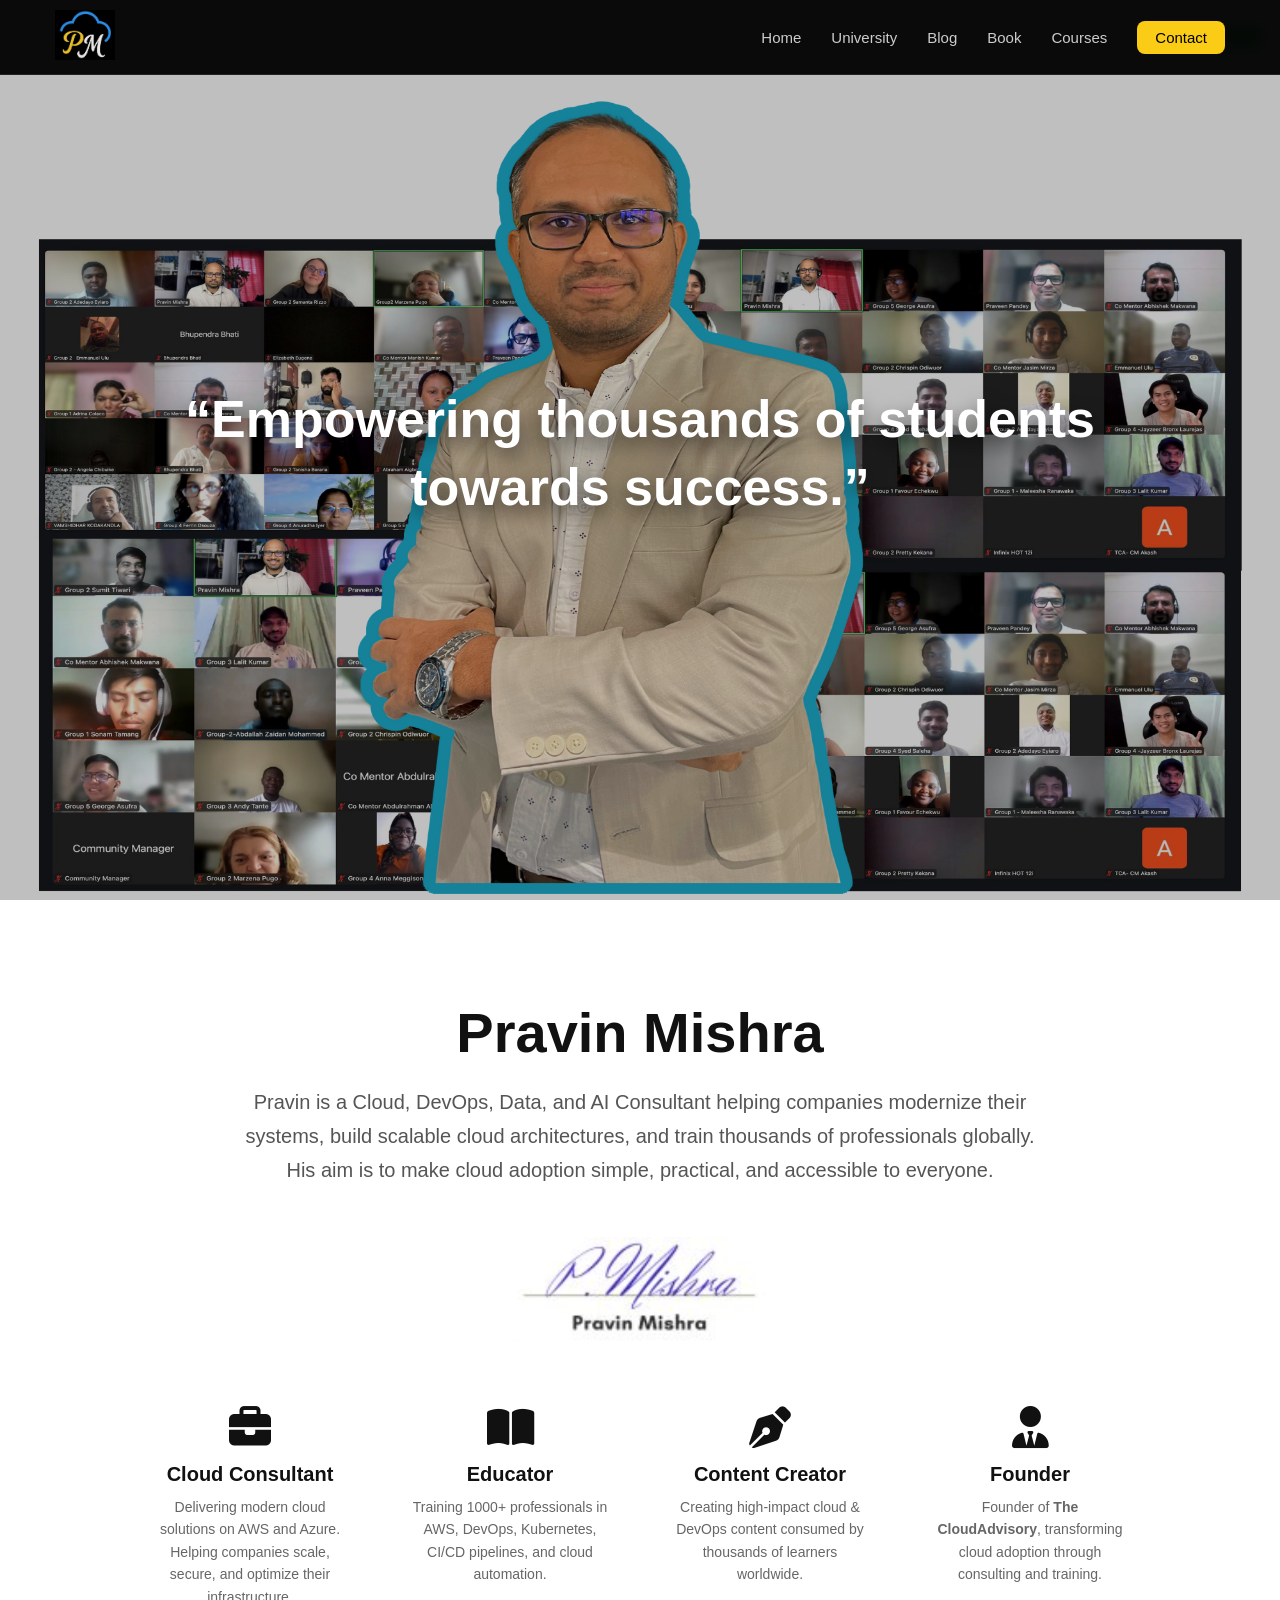
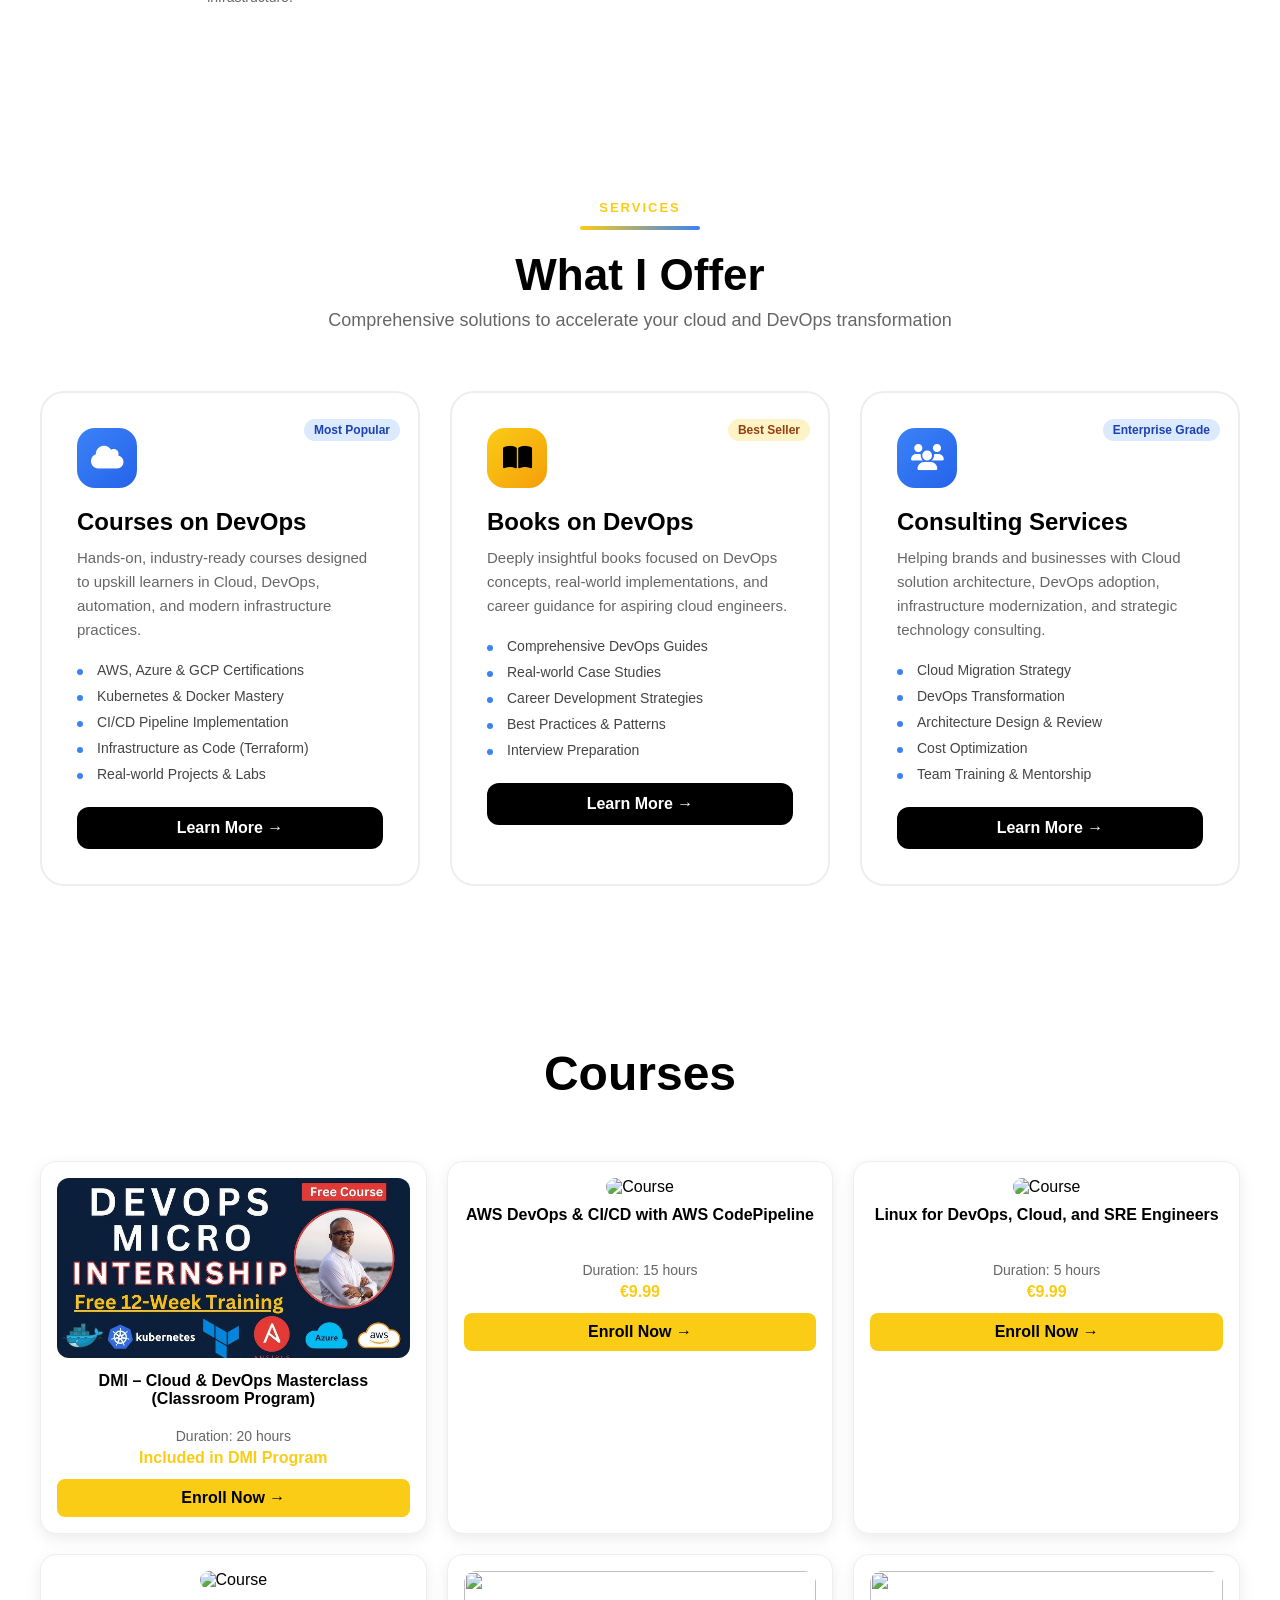
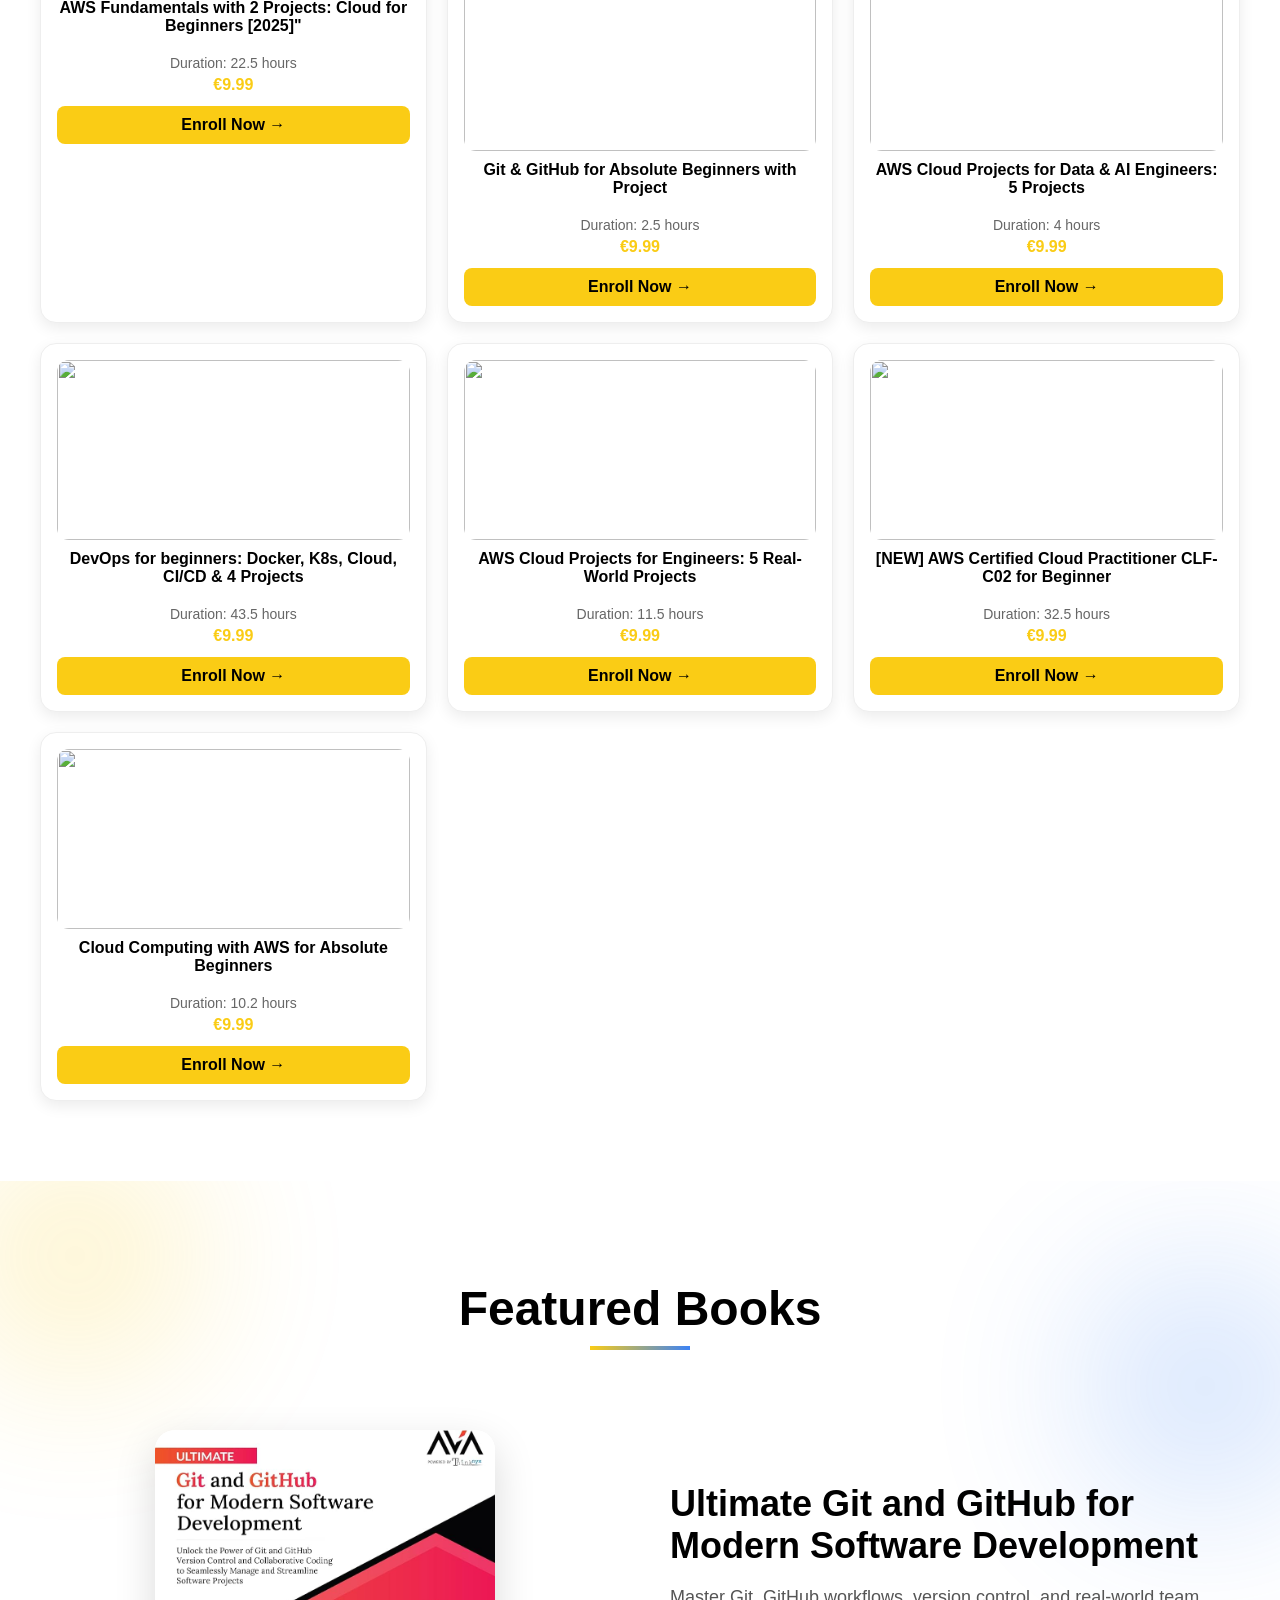
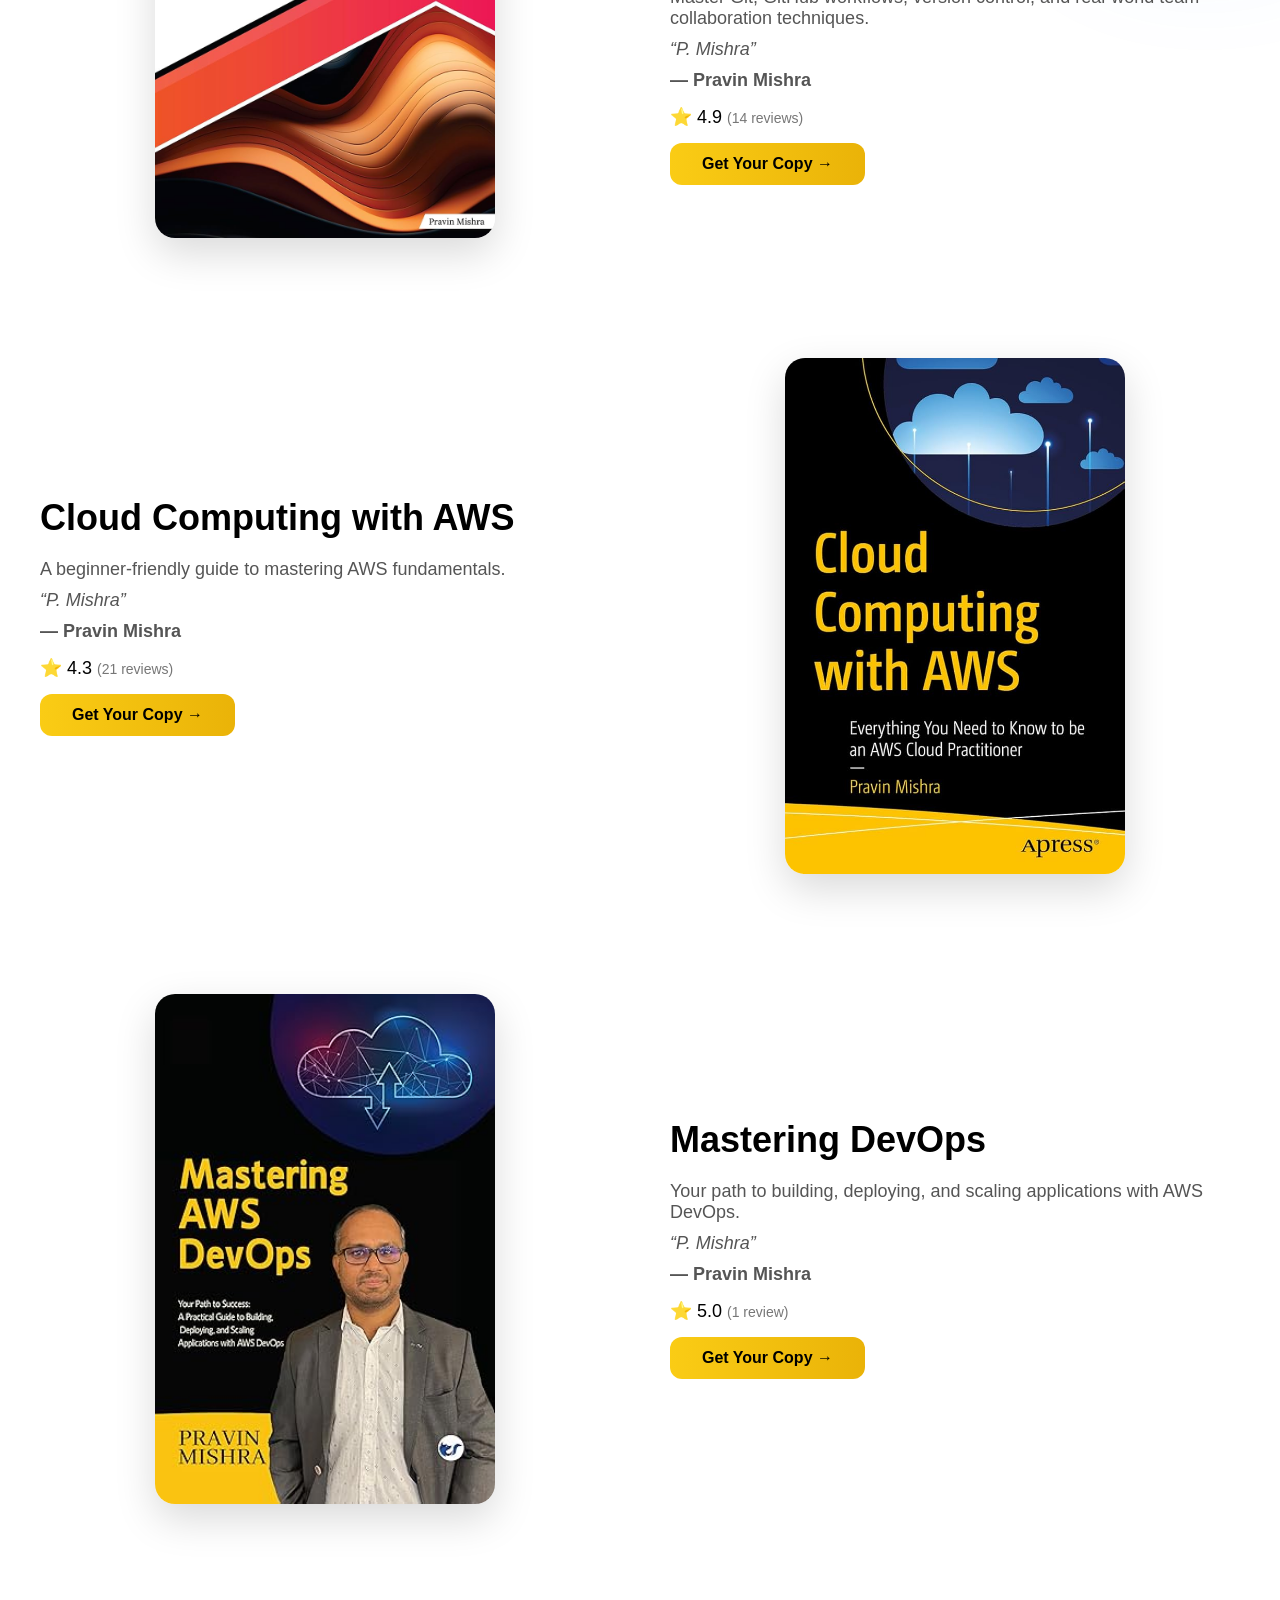
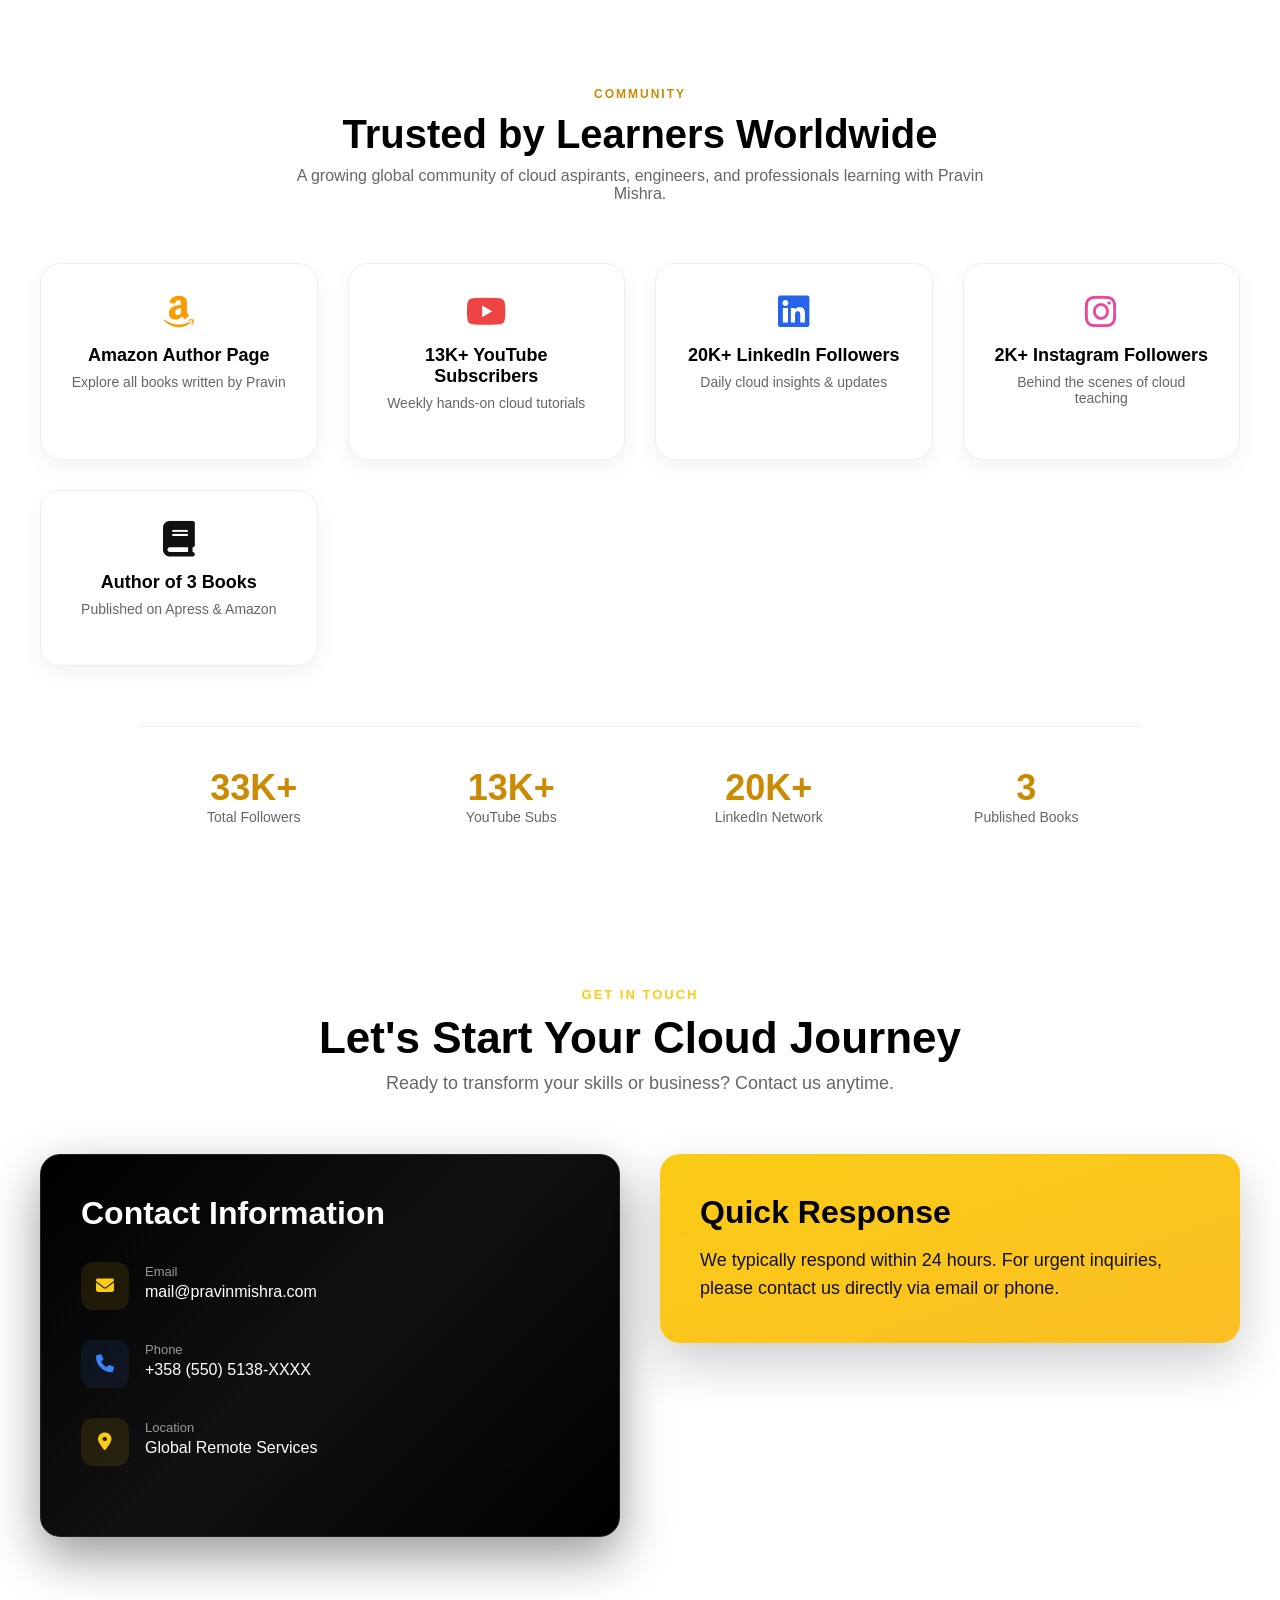
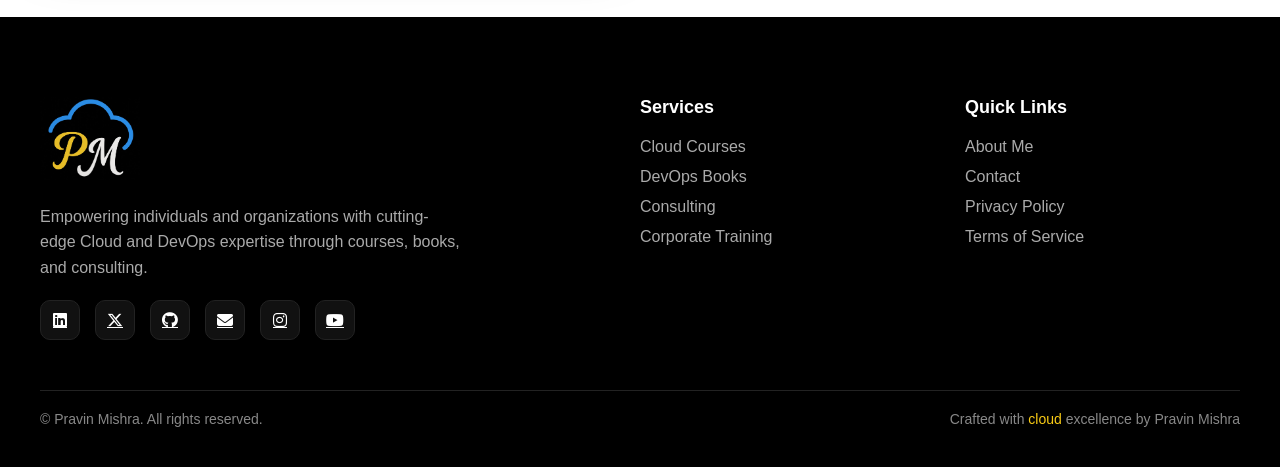
==== week-04-sdlc/index.html @ a9200d6f "added pem file in gitignore and the changes fro week 2" ====
<!DOCTYPE html>
<html lang="en">

<head>
  <meta charset="UTF-8" />
  <link rel="icon" type="image/png" href="images/logo.png">
  <meta name="viewport" content="width=device-width, initial-scale=1.0" />
  <title>Pravin Mishra</title>
  <link rel="stylesheet" href="style.css">
  <link href="https://cdnjs.cloudflare.com/ajax/libs/font-awesome/6.5.0/css/all.min.css" rel="stylesheet">
</head>

<body>

  <!-- NAVBAR -->
  <nav class="navbar">
    <div class="nav-container">

      <!-- Logo -->
      <div class="nav-logo" onclick="goToSection('home')">
        <img src="images/logo.png" alt="Logo" />
      </div>



      <!-- Desktop Menu -->
      <div class="nav-links">
        <a href="#home">Home</a>

        <a href="https://university.pravinmishra.in/learn" target="_blank">University</a>

        <a href="https://blog.pravinmishra.com/" target="_blank">Blog</a>

        <a href="#book">Book</a>

        <a href="#courses">Courses</a>

        <a href="#contact" class="contact-btn">Contact</a>
      </div>


      <div class="hamburger" onclick="toggleMenu()">
        ☰
      </div>

    </div>
    <div id="mobileMenu" class="mobile-menu">
      <button onclick="goToSection('home')">Home</button>
      <a href="https://university.pravinmishra.in/learn" target="_blank">University</a>
      <a href="https://blog.pravinmishra.com/" target="_blank">Blog</a>
      <button onclick="goToSection('book')">Book</button>
      <button onclick="goToSection('courses')">Courses</button>
      <button class="mobile-contact" onclick="goToSection('contact')">Contact</button>
    </div>
  </nav>

  <section id="home" class="hero">

    <img src="images/image.png" alt="Hero Banner" class="hero-bg" loading="lazy">

    <div class="hero-overlay"></div>
    <div class="hero-content">
      <h1>
        “Empowering thousands of students<br>
        towards success.”
      </h1>
    </div>

  </section>
  <section id="about" class="about-section">
    <div class="about-container">


      <h1 class="about-title">Pravin Mishra</h1>

      <p class="about-subtitle">
        Pravin is a Cloud, DevOps, Data, and AI Consultant helping companies modernize
        their systems, build scalable cloud architectures, and train thousands of
        professionals globally. His aim is to make cloud adoption simple, practical,
        and accessible to everyone.
      </p>
      <div class="about-signature">
        <img src="images/signature.png" alt="signature" />
      </div>

      <div class="about-grid">

        <div class="about-card">
          <i class="fa-solid fa-briefcase"></i>
          <h3>Cloud Consultant</h3>
          <p>
            Delivering modern cloud solutions on AWS and Azure. Helping companies scale,
            secure, and optimize their infrastructure.
          </p>
        </div>

        <div class="about-card">
          <i class="fa-solid fa-book-open"></i>
          <h3>Educator</h3>
          <p>
            Training 1000+ professionals in AWS, DevOps, Kubernetes, CI/CD pipelines, and cloud automation.
          </p>
        </div>

        <div class="about-card">
          <i class="fa-solid fa-pen-nib"></i>
          <h3>Content Creator</h3>
          <p>
            Creating high-impact cloud & DevOps content consumed by thousands of learners worldwide.
          </p>
        </div>

        <div class="about-card">
          <i class="fas fa-user-tie"></i>
          <h3>Founder</h3>
          <p>
            Founder of <strong>The CloudAdvisory</strong>, transforming cloud adoption through consulting and training.
          </p>
        </div>

      </div>
    </div>
  </section>

  <!-- SERVICES -->
  <section id="services" class="services-section">

    <div class="services-container">

      <!-- Header -->
      <div class="services-header">
        <span class="services-tag">Services</span>
        <div class="services-line"></div>
        <h2>What I Offer</h2>
        <p>
          Comprehensive solutions to accelerate your cloud and DevOps transformation
        </p>
      </div>

      <!-- Cards -->
      <div class="services-grid">

        <!-- Card 1 -->
        <div class="service-card">
          <span class="badge blue">Most Popular</span>

          <div class="icon blue">
            <i class="fa-solid fa-cloud"></i>
          </div>

          <h3>Courses on DevOps</h3>
          <p>
            Hands-on, industry-ready courses designed to upskill learners in Cloud,
            DevOps, automation, and modern infrastructure practices.
          </p>

          <ul>
            <li>AWS, Azure & GCP Certifications</li>
            <li>Kubernetes & Docker Mastery</li>
            <li>CI/CD Pipeline Implementation</li>
            <li>Infrastructure as Code (Terraform)</li>
            <li>Real-world Projects & Labs</li>
          </ul>

          <a href="#courses" class="service-btn">
            Learn More →
          </a>
        </div>

        <!-- Card 2 -->
        <div class="service-card">
          <span class="badge yellow">Best Seller</span>

          <div class="icon yellow">
            <i class="fa-solid fa-book-open"></i>
          </div>

          <h3>Books on DevOps</h3>
          <p>
            Deeply insightful books focused on DevOps concepts, real-world implementations,
            and career guidance for aspiring cloud engineers.
          </p>

          <ul>
            <li>Comprehensive DevOps Guides</li>
            <li>Real-world Case Studies</li>
            <li>Career Development Strategies</li>
            <li>Best Practices & Patterns</li>
            <li>Interview Preparation</li>
          </ul>

          <a href="#book" class="service-btn">
            Learn More →
          </a>
        </div>

        <!-- Card 3 -->
        <div class="service-card">
          <span class="badge blue">Enterprise Grade</span>

          <div class="icon blue">
            <i class="fa-solid fa-users"></i>
          </div>

          <h3>Consulting Services</h3>
          <p>
            Helping brands and businesses with Cloud solution architecture,
            DevOps adoption, infrastructure modernization, and strategic technology consulting.
          </p>

          <ul>
            <li>Cloud Migration Strategy</li>
            <li>DevOps Transformation</li>
            <li>Architecture Design & Review</li>
            <li>Cost Optimization</li>
            <li>Team Training & Mentorship</li>
          </ul>

          <a href="#contact" class="service-btn">
            Learn More →
          </a>
        </div>

      </div>
    </div>
  </section>


  <!-- COURSES -->
  <section id="courses">
    <h2 class="courses-title">Courses</h2>

    <div class="courses-grid">

      <!-- Course Card -->
      <div class="course-card">
        <img src="images/dmi-course.jpg" alt="Course" />
        <h3>DMI – Cloud & DevOps Masterclass (Classroom Program)</h3>
        <p class="duration">Duration: 20 hours</p>
        <p class="price">Included in DMI Program</p>
        <span class="badge live">Live</span>
        <a href="https://www.youtube.com/playlist?list=PLVOdqXbCs7bX88JeUZmK4fKTq2hJ5VS89" target="_blank">Enroll Now
          →</a>
      </div>

      <div class="course-card">
        <img src="https://img-c.udemycdn.com/course/480x270/5492716_8a93_5.jpg" alt="Course" />
        <h3>AWS DevOps & CI/CD with AWS CodePipeline</h3>
        <p class="duration">Duration: 15 hours</p>
        <p class="price">€9.99</p>
        <span class="badge live">Live</span>
        <a href="https://www.udemy.com/course/mastering-aws-devops-for-cloud-engineers/?referralCode=FA3DC2FC7EF76DE1A211"
          target="_blank">Enroll Now →</a>
      </div>

      <div class="course-card">
        <img src="https://img-c.udemycdn.com/course/480x270/5403140_ce56_12.jpg" alt="Course" />
        <h3>Linux for DevOps, Cloud, and SRE Engineers</h3>
        <p class="duration">Duration: 5 hours</p>
        <p class="price">€9.99</p>
        <span class="badge live">Live</span>
        <a href="https://www.udemy.com/course/linux-for-cloud-engineers-a-complete-project-based-learning/?referralCode=9209159005B8D7A6B399"
          target="_blank">Enroll Now →</a>
      </div>


      <div class="course-card">
        <img src="https://img-c.udemycdn.com/course/480x270/5403140_ce56_12.jpg" alt="Course" />
        <h3>AWS Fundamentals with 2 Projects: Cloud for Beginners [2025]"</h3>
        <p class="duration">Duration: 22.5 hours</p>
        <p class="price">€9.99</p>
        <span class="badge live">Live</span>
        <a href="https://www.udemy.com/course/aws-fundamentals-amazon-web-services-for-beginners/?referralCode=D403975F7C1326B2BFA2"
          target="_blank">Enroll Now →</a>
      </div>
      <!-- Course -->
      <div class="course-card">
        <img src="https://img-c.udemycdn.com/course/480x270/5536474_9535_5.jpg" alt="">
        <h3>Git & GitHub for Absolute Beginners with Project</h3>
        <p class="duration">Duration: 2.5 hours</p>
        <p class="price">€9.99</p>
        <span class="badge live">Live</span>
        <a href="https://www.udemy.com/course/git-and-github-for-beginners-start-coding-collaboratively/?referralCode=2D07E24EAB31E15FC5A4"
          target="_blank">Enroll Now →</a>
      </div>

      <div class="course-card">
        <img src="https://img-c.udemycdn.com/course/480x270/6836427_cc7c.jpg" alt="">
        <h3>AWS Cloud Projects for Data & AI Engineers: 5 Projects</h3>
        <p class="duration">Duration: 4 hours</p>
        <p class="price">€9.99</p>
        <span class="badge live">Live</span>
        <a href="https://www.udemy.com/course/aws-cloud-projects-for-data-ai-engineers-5-projects/?referralCode=4BCA2DC4C6950BF447FF"
          target="_blank">Enroll Now →</a>
      </div>

      <div class="course-card">
        <img src="https://img-c.udemycdn.com/course/480x270/6462549_5d25_4.jpg" alt="">
        <h3>DevOps for beginners: Docker, K8s, Cloud, CI/CD & 4 Projects</h3>
        <p class="duration">Duration: 43.5 hours</p>
        <p class="price">€9.99</p>
        <span class="badge live">Live</span>
        <a href="https://www.udemy.com/course/devops-for-beginners-docker-k8s-cloud-cicd-4-projects/?referralCode=C5BA8236CCE9FE004F98"
          target="_blank">Enroll Now →</a>
      </div>

      <div class="course-card">
        <img src="https://img-c.udemycdn.com/course/480x270/6362029_fba1_4.jpg" alt="">
        <h3>AWS Cloud Projects for Engineers: 5 Real-World Projects</h3>
        <p class="duration">Duration: 11.5 hours</p>
        <p class="price">€9.99</p>
        <span class="badge live">Live</span>
        <a href="https://www.udemy.com/course/aws-mastery-hands-on-cloud-projects-for-engineers/?referralCode=4143F31DC85951744CEB"
          target="_blank">Enroll Now →</a>
      </div>

      <div class="course-card">
        <img src="https://img-c.udemycdn.com/course/480x270/6048441_ce3f_8.jpg" alt="">
        <h3>[NEW] AWS Certified Cloud Practitioner CLF-C02 for Beginner</h3>
        <p class="duration">Duration: 32.5 hours</p>
        <p class="price">€9.99</p>
        <span class="badge live">Live</span>
        <a href="https://www.udemy.com/course/aws-certified-cloud-practitioner-clf-c02-aws-certification/?referralCode=E4CA6B2630644DB7A93E"
          target="_blank">Enroll Now →</a>
      </div>

      <div class="course-card">
        <img src="https://img-c.udemycdn.com/course/480x270/6020724_2668_4.jpg" alt="">
        <h3>Cloud Computing with AWS for Absolute Beginners</h3>
        <p class="duration">Duration: 10.2 hours</p>
        <p class="price">€9.99</p>
        <span class="badge live">Live</span>
        <a href="https://www.udemy.com/course/aws-cloud-computing-for-absolute-beginners/?referralCode=6798C46926888865BFD4"
          target="_blank">Enroll Now →</a>
      </div>


    </div>
  </section>
  <!-- BOOKS -->
  <section id="book" class="books">

    <!-- Decorative blobs -->
    <div class="glow glow-yellow" aria-hidden="true"></div>
    <div class="glow glow-blue" aria-hidden="true"></div>

    <header class="books-header">
      <h2 class="books-title">
        Featured Books
        <span class="underline"></span>
      </h2>
    </header>

    <div class="books-wrapper">

      <!-- Book 1 -->
      <article class="book-row">
        <div class="book-img">
          <img src="images/Git.jpg" alt="Ultimate Git and GitHub book cover" loading="lazy">
        </div>

        <div class="book-content">
          <h3>Ultimate Git and GitHub for Modern Software Development</h3>
          <p>Master Git, GitHub workflows, version control, and real-world team collaboration techniques.</p>
          <p class="signature">“P. Mishra”</p>
          <p class="author">— Pravin Mishra</p>
          <div class="rating">⭐ 4.9 <span>(14 reviews)</span></div>
          <a href="https://www.amazon.in/dp/8197223831" target="_blank" rel="noopener">Get Your Copy →</a>
        </div>
      </article>

      <!-- Book 2 -->
      <article class="book-row reverse">
        <div class="book-img">
          <img src="images/awsCloud.jpg" alt="Cloud Computing with AWS book cover" loading="lazy">
        </div>

        <div class="book-content">
          <h3>Cloud Computing with AWS</h3>
          <p>A beginner-friendly guide to mastering AWS fundamentals.</p>
          <p class="signature">“P. Mishra”</p>
          <p class="author">— Pravin Mishra</p>
          <div class="rating">⭐ 4.3 <span>(21 reviews)</span></div>
          <a href="https://www.amazon.in/dp/1484291719" target="_blank" rel="noopener">Get Your Copy →</a>
        </div>
      </article>

      <!-- Book 3 -->
      <article class="book-row">
        <div class="book-img">
          <img src="images/Devops.jpg" alt="Mastering DevOps book cover" loading="lazy">
        </div>

        <div class="book-content">
          <h3>Mastering DevOps</h3>
          <p>Your path to building, deploying, and scaling applications with AWS DevOps.</p>
          <p class="signature">“P. Mishra”</p>
          <p class="author">— Pravin Mishra</p>
          <div class="rating">⭐ 5.0 <span>(1 review)</span></div>
          <a href="https://www.amazon.in/dp/9356484880" target="_blank" rel="noopener">Get Your Copy →</a>
        </div>
      </article>

    </div>
  </section>



  <!-- LEARNERS TRUST -->
  <section id="community" class="trust-section">

    <!-- Header -->
    <header class="trust-header">
      <span>Community</span>
      <h2>Trusted by Learners Worldwide</h2>
      <p>
        A growing global community of cloud aspirants, engineers, and professionals
        learning with Pravin Mishra.
      </p>
    </header>

    <!-- Cards -->
    <div class="trust-grid">

      <a href="https://www.amazon.in/s?k=Pravin+Mishra&i=stripbooks" target="_blank" rel="noopener" class="trust-card">
        <i class="fa-brands fa-amazon amazon"></i>
        <h3>Amazon Author Page</h3>
        <p>Explore all books written by Pravin</p>
        <div class="line"></div>
      </a>

      <a href="https://www.youtube.com/@awswithpravinmishra" target="_blank" rel="noopener" class="trust-card">
        <i class="fa-brands fa-youtube youtube"></i>
        <h3>13K+ YouTube Subscribers</h3>
        <p>Weekly hands-on cloud tutorials</p>
        <div class="line"></div>
      </a>

      <a href="https://www.linkedin.com/in/pravin-mishra-aws-trainer/" target="_blank" rel="noopener"
        class="trust-card">
        <i class="fa-brands fa-linkedin linkedin"></i>
        <h3>20K+ LinkedIn Followers</h3>
        <p>Daily cloud insights & updates</p>
        <div class="line"></div>
      </a>

      <a href="https://www.instagram.com/awspravinmishra/" target="_blank" rel="noopener" class="trust-card">
        <i class="fa-brands fa-instagram instagram"></i>
        <h3>2K+ Instagram Followers</h3>
        <p>Behind the scenes of cloud teaching</p>
        <div class="line"></div>
      </a>

      <a href="https://github.com/pravinmishraaws" target="_blank" rel="noopener" class="trust-card">
        <i class="fa-solid fa-book book"></i>
        <h3>Author of 3 Books</h3>
        <p>Published on Apress & Amazon</p>
        <div class="line"></div>
      </a>

    </div>

    <!-- Stats (JS removed, real values shown) -->
    <div class="trust-stats">
      <div>
        <h3>33K+</h3>
        <p>Total Followers</p>
      </div>
      <div>
        <h3>13K+</h3>
        <p>YouTube Subs</p>
      </div>
      <div>
        <h3>20K+</h3>
        <p>LinkedIn Network</p>
      </div>
      <div>
        <h3>3</h3>
        <p>Published Books</p>
      </div>
    </div>

  </section>

  <section id="contact" class="contact-section">

    <div class="contact-container">

      <div class="contact-header">
        <span>Get In Touch</span>
        <h2>Let's Start Your Cloud Journey</h2>
        <p>
          Ready to transform your skills or business? Contact us anytime.
        </p>
      </div>

      <!-- Grid -->
      <div class="contact-grid">

        <!-- Contact Info Card -->
        <div class="contact-card-dark">
          <h3>Contact Information</h3>

          <div class="contact-item">
            <div class="icon-box yellow">
              <i class="fa-solid fa-envelope"></i>
            </div>
            <div>
              <small>Email</small>
              <p>mail@pravinmishra.com</p>
            </div>
          </div>

          <div class="contact-item">
            <div class="icon-box blue">
              <i class="fa-solid fa-phone"></i>
            </div>
            <div>
              <small>Phone</small>
              <p>+358 (550) 5138-XXXX</p>
            </div>
          </div>

          <div class="contact-item">
            <div class="icon-box yellow">
              <i class="fa-solid fa-location-dot"></i>
            </div>
            <div>
              <small>Location</small>
              <p>Global Remote Services</p>
            </div>
          </div>
        </div>

        <!-- Quick Response -->
        <div class="contact-card-yellow">
          <h3>Quick Response</h3>
          <p>
            We typically respond within 24 hours.
            For urgent inquiries, please contact us directly via email or phone.
          </p>
        </div>

      </div>
    </div>
  </section>


  <!-- FOOTER -->
  <footer class="footer">
    <div class="footer-container">

      <div class="footer-grid">

        <!-- BRAND -->
        <div class="footer-brand">
          <img src="images/logo.png" alt="Pravin Mishra" class="footer-logo" />

          <p>
            Empowering individuals and organizations with cutting-edge Cloud
            and DevOps expertise through courses, books, and consulting.
          </p>

          <div class="footer-socials">
            <a href="https://www.linkedin.com/in/pravin-mishra-aws-trainer/" target="_blank"><i
                class="fa-brands fa-linkedin"></i></a>
            <a href="https://x.com/pravinmishra88" target="_blank"><i class="fa-brands fa-x-twitter"></i></a>
            <a href="https://github.com/pravinmishraaws" target="_blank"><i class="fa-brands fa-github"></i></a>
            <a href="mailto:contact@pravinmishra.com"><i class="fa-solid fa-envelope"></i></a>
            <a href="https://www.instagram.com/awspravinmishra/" target="_blank"><i
                class="fa-brands fa-instagram"></i></a>
            <a href="https://www.youtube.com/@awswithpravinmishra" target="_blank"><i
                class="fa-brands fa-youtube"></i></a>
          </div>
        </div>

        <!-- SERVICES -->
        <div>
          <h3>Services</h3>
          <ul>
            <li><a href="#services">Cloud Courses</a></li>
            <li><a href="#services">DevOps Books</a></li>
            <li><a href="#services">Consulting</a></li>
            <li><a href="#services">Corporate Training</a></li>
          </ul>
        </div>

        <!-- QUICK LINKS -->
        <div>
          <h3>Quick Links</h3>
          <ul>
            <li><a href="#about">About Me</a></li>
            <li><a href="#contact">Contact</a></li>
            <li><a href="privacy.html">Privacy Policy</a></li>
            <li><a href="terms.html">Terms of Service</a></li>
          </ul>
        </div>

      </div>

      <!-- Bottom -->
      <div class="footer-bottom">
        <p>© <span id="year"></span> Pravin Mishra. All rights reserved.</p>
        <p>Crafted with <span>cloud</span> excellence by Pravin Mishra</p>
      </div>

    </div>
  </footer>



</body>

</html>
---- week-04-sdlc/style.css ----
* {
  margin: 0;
  padding: 0;
  box-sizing: border-box;
  font-family: Arial, sans-serif;
  scroll-behavior: smooth;
}

body {
  background: #fff;
}

.navbar {
  position: fixed;
  top: 0;
  width: 100%;
  background: rgba(0,0,0,0.95);
  backdrop-filter: blur(8px);
  z-index: 1000;
  border-bottom: 1px solid #222;
}

.nav-container {
  max-width: 1200px;
  margin: auto;
  padding: 10px 15px;
  display: flex;
  align-items: center;
  justify-content: space-between;
}

.nav-logo img {
  height: 50px;
  cursor: pointer;
}

/* Desktop Links */
.nav-links {
  display: flex;
  gap: 30px;
  align-items: center;
  
}

.nav-links a,
.nav-links button {
  background: none;
  border: none;
  color: #ccc;
  font-size: 15px;
  cursor: pointer;
  font-weight: 500;
  text-decoration: none;
}

.book-row {
  opacity: 0;
  transform: translateY(20px);
  animation: fadeUp 0.8s ease forwards;
}

.book-row:nth-child(1) { animation-delay: 0.1s; }
.book-row:nth-child(2) { animation-delay: 0.3s; }
.book-row:nth-child(3) { animation-delay: 0.5s; }

@keyframes fadeUp {
  to {
    opacity: 1;
    transform: translateY(0);
  }
}

.trust-stats div {
  animation: fadeUp 0.8s ease forwards;
  opacity: 0;
  transform: translateY(10px);
}

.trust-stats div:nth-child(1) { animation-delay: 0.1s; }
.trust-stats div:nth-child(2) { animation-delay: 0.2s; }
.trust-stats div:nth-child(3) { animation-delay: 0.3s; }
.trust-stats div:nth-child(4) { animation-delay: 0.4s; }

@keyframes fadeUp {
  to {
    opacity: 1;
    transform: translateY(0);
  }
}



.nav-links a:hover,
.nav-links button:hover {
  color: #facc15;
}

.contact-btn {
  background: #facc15 !important;
  color: black !important;
  padding: 8px 18px;
  border-radius: 10px;
  font-weight: bold;
}

.contact-btn:hover {
  background: #eab308 !important;
}

/* Hamburger */
.hamburger {
  display: none;
  font-size: 26px;
  color: white;
  cursor: pointer;
}

/* Mobile Menu */
.mobile-menu {
  display: none;
  background: black;
  border-top: 1px solid #222;
  padding: 15px;
}

.mobile-menu a,
.mobile-menu button {
  display: block;
  width: 100%;
  text-align: left;
  padding: 10px;
  background: none;
  border: none;
  color: #ccc;
}

.mobile-menu a:hover,
.mobile-menu button:hover {
  color: #facc15;
}

.mobile-contact {
  background: #facc15 !important;
  color: black !important;
  border-radius: 8px;
  font-weight: bold;
}

/* Responsive */
@media (max-width: 900px) {
  .nav-links {
    display: none;
  }

  .hamburger {
    display: block;
  }

  .mobile-menu.show {
    display: block;
  }
}

.contact-btn {
  background: #facc15;
  color: black;
  padding: 8px 18px;
  border-radius: 8px;
  font-weight: bold;
}
/* HERO SECTION */
.hero {
  position: relative;
  width: 100%;
  height: 100vh;
  overflow: hidden;
  display: flex;
  align-items: center;
  justify-content: center;
}

/* Background Image */
.hero-bg {
  position: absolute;
  inset: 0;
  width: 100%;
  height: 100%;
  object-fit:fill;
  padding-top: 80px; /* space for fixed navbar */
}

/* Overlay */
.hero-overlay {
  position: absolute;
  inset: 0;
  background: rgba(0, 0, 0, 0.25);
  padding-top: 20px;
}

/* Content */
.hero-content {
  position: relative;
  z-index: 2;
  text-align: center;
  padding: 0 8px;
 margin-top: 8px;
}

.hero-content h1 {
  font-size: 52px;
  font-weight: 800;
  color: white;
  line-height: 1.3;
  text-shadow: 0 8px 20px rgba(0,0,0,0.6);
}

/* Responsive */
@media (max-width: 768px) {
  .hero-content h1 {
    font-size: 32px;
  }
}

.about-section {
  padding: 100px 20px;
  background: #fff;
}

.about-container {
  max-width: 1000px;
  margin: auto;
  text-align: center;
}

.about-title {
  font-size: 56px;
  font-weight: 800;
  color: #111;
  margin-bottom: 20px;
}

.about-subtitle {
  font-size: 20px;
  color: #555;
  line-height: 1.7;
  max-width: 800px;
  margin: auto;
}

.about-signature {
  margin: 50px 0;
}

.about-signature img {
  width: 260px;
  opacity: 0.85;
}

/* Grid */
.about-grid {
  display: grid;
  grid-template-columns: repeat(auto-fit, minmax(220px, 1fr));
  gap: 40px;
  margin-top: 50px;
}

.about-card {
  text-align: center;
  padding: 10px;
}

.about-card i {
  font-size: 42px;
  margin-bottom: 15px;
  color: #111;
}

.about-card h3 {
  font-size: 20px;
  margin-bottom: 10px;
  color: #111;
}

.about-card p {
  font-size: 14px;
  color: #666;
  line-height: 1.6;
}

/* Responsive */
@media (max-width: 600px) {
  .about-title {
    font-size: 38px;
  }

  .about-subtitle {
    font-size: 17px;
  }
}


/* SERVICES */
.services-section {
  padding: 80px 20px;
  background: #fff;
}

.services-container {
  max-width: 1200px;
  margin: auto;
}

/* Header */
.services-header {
  text-align: center;
  margin-bottom: 60px;
}

.services-tag {
  color: #facc15;
  font-size: 13px;
  font-weight: bold;
  letter-spacing: 2px;
  text-transform: uppercase;
}

.services-line {
  width: 120px;
  height: 4px;
  background: linear-gradient(to right, #facc15, #3b82f6);
  margin: 10px auto 20px;
  border-radius: 50px;
}

.services-header h2 {
  font-size: 44px;
  font-weight: bold;
  margin-bottom: 10px;
}

.services-header p {
  font-size: 18px;
  color: #666;
  max-width: 700px;
  margin: auto;
}

/* Grid */
.services-grid {
  display: grid;
  grid-template-columns: repeat(auto-fit, minmax(300px, 1fr));
  gap: 30px;
}

/* Card */
.service-card {
  position: relative;
  background: #fff;
  border: 2px solid #eee;
  padding: 35px;
  border-radius: 24px;
  transition: 0.4s;
}

.service-card:hover {
  transform: translateY(-6px);
  border-color: #ddd;
  box-shadow: 0 20px 50px rgba(0,0,0,0.12);
}

/* Badge */
.badge {
  position: absolute;
  top: 18px;
  right: 18px;
  font-size: 12px;
  font-weight: bold;
  padding: 5px 12px;
  border-radius: 999px;
}

.badge.yellow {
  background: #fef3c7;
  color: #92400e;
}

.badge.blue {
  background: #dbeafe;
  color: #1e40af;
}

/* Icon */
.icon {
  width: 60px;
  height: 60px;
  border-radius: 18px;
  display: flex;
  align-items: center;
  justify-content: center;
  font-size: 26px;
  margin-bottom: 20px;
}

.icon.blue {
  background: linear-gradient(to bottom right, #3b82f6, #2563eb);
  color: #fff;
}

.icon.yellow {
  background: linear-gradient(to bottom right, #facc15, #f59e0b);
  color: #000;
}

/* Text */
.service-card h3 {
  font-size: 24px;
  margin-bottom: 10px;
}

.service-card p {
  font-size: 15px;
  color: #666;
  line-height: 1.6;
  margin-bottom: 20px;
}

/* Features */
.service-card ul {
  list-style: none;
  padding: 0;
  margin-bottom: 25px;
}

.service-card ul li {
  position: relative;
  padding-left: 20px;
  font-size: 14px;
  color: #444;
  margin-bottom: 10px;
}

.service-card ul li::before {
  content: "";
  width: 6px;
  height: 6px;
  background: #3b82f6;
  border-radius: 50%;
  position: absolute;
  left: 0;
  top: 7px;
}

/* Button */
.service-btn {
  display: block;
  text-align: center;
  background: #000;
  color: #fff;
  padding: 12px;
  border-radius: 12px;
  font-weight: bold;
  text-decoration: none;
  transition: 0.3s;
}

.service-btn:hover {
  background: #111;
  transform: translateY(-1px);
}

/* Responsive */
@media (max-width: 600px) {
  .services-header h2 {
    font-size: 32px;
  }
}


.card {
  background: white;
  border: 2px solid #eee;
  border-radius: 20px;
  padding: 30px;
  transition: 0.3s;
}

.card:hover {
  transform: translateY(-6px);
  box-shadow: 0 15px 30px rgba(0,0,0,0.1);
}

.card h3 {
  font-size: 22px;
  margin-bottom: 10px;
}

.card ul {
  padding-left: 20px;
  color: #555;
  margin: 20px 0;
}

.card button {
  width: 100%;
  padding: 12px;
  border-radius: 10px;
  background: black;
  color: white;
  font-weight: bold;
  border: none;
  cursor: pointer;
}

.card button:hover {
  background: #222;
}

/* RESPONSIVE */
@media (max-width: 600px) {
  #home h1 {
    font-size: 32px;
  }

  nav {
    flex-direction: column;
    gap: 10px;
  }
}

section {
  scroll-margin-top: 90px; /* fixes scroll offset due to fixed navbar */
}

.mobile-menu.show {
  display: block;
}

/* COURSES */
#courses {
  padding: 80px 20px;
  background: #fff;
}

.courses-title {
  text-align: center;
  font-size: 48px;
  font-weight: bold;
  margin-bottom: 60px;
}

.courses-grid {
  max-width: 1200px;
  margin: auto;
  display: grid;
  grid-template-columns: repeat(3, 1fr); /* Desktop: 3 */
  gap: 20px;
}

/* Tablet: 2 cards */
@media (max-width: 900px) {
  .courses-grid {
    grid-template-columns: repeat(2, 1fr);
  }
}

/* Mobile: 1 card */
@media (max-width: 600px) {
  .courses-grid {
    grid-template-columns: 1fr;
  }
}


.course-card {
  background: #fff;
  border: 1px solid #eee;
  border-radius: 16px;
  padding: 16px;
  text-align: center;
  transition: all 0.4s ease;
  box-shadow: 0 5px 15px rgba(0,0,0,0.08);
}

.course-card:hover {
  transform: scale(1.02);
  box-shadow: 0 0 20px rgba(0,0,0,0.25);
}

.course-card img {
  width: 100%;
  height: 180px;
  object-fit: cover;
  border-radius: 12px;
  margin-bottom: 10px;
}

.course-card h3 {
  font-size: 16px;
  min-height: 48px;
  margin-bottom: 8px;
}

.duration {
  font-size: 14px;
  color: #666;
}

.price {
  font-weight: bold;
  color: #facc15;
  margin: 5px 0;
}

.badge {
  display: inline-block;
  padding: 4px 10px;
  border-radius: 20px;
  font-size: 12px;
  color: #fff;
  margin: 8px 0;
}

.badge.live {
  background: #16a34a;
}

.course-card a {
  display: block;
  margin-top: 12px;
  background: #facc15;
  color: #000;
  text-decoration: none;
  padding: 10px;
  border-radius: 8px;
  font-weight: bold;
  transition: 0.3s;
}

.course-card a:hover {
  background: #eab308;
}

/* BOOKS SECTION */
.books {
  position: relative;
  padding: 100px 20px;
  background: #fff;
  overflow: hidden;
}

.books-title {
  text-align: center;
  font-size: 48px;
  font-weight: 800;
  margin-bottom: 80px;
}

.underline {
  display: block;
  height: 4px;
  width: 100px;
  margin: 10px auto 0;
  background: linear-gradient(to right, #facc15, #3b82f6);
  animation: underline 2s infinite;
}

/* Glow */
.glow {
  position: absolute;
  width: 250px;
  height: 250px;
  border-radius: 50%;
  filter: blur(80px);
  opacity: 0.2;
}

.glow-yellow { background: #facc15; top: -50px; left: -50px; }
.glow-blue { background: #3b82f6; top: 80px; right: -50px; }

.books-wrapper {
  max-width: 1200px;
  margin: auto;
  display: flex;
  flex-direction: column;
  gap: 120px;
}

/* Layout */
.book-row {
  display: grid;
  grid-template-columns: 1fr 1fr;
  gap: 60px;
  align-items: center;
}

.book-row.reverse {
  direction: rtl;
}

.book-row.reverse > * {
  direction: ltr;
}

/* Image */
.book-img div, .book-img img {
  border-radius: 20px;
}

.book-img img {
  width: 100%;
  max-width: 340px;
  display: block;
  margin: auto;
  box-shadow: 0 15px 40px rgba(0,0,0,0.15);
  transition: 0.5s;
}

.book-img img:hover {
  transform: rotate(-1deg) scale(1.02);
  box-shadow: 0 20px 60px rgba(0,0,0,0.25);
}

/* Content */
.book-content h3 {
  font-size: 36px;
  margin-bottom: 20px;
}

.book-content p {
  color: #555;
  font-size: 18px;
  margin-bottom: 10px;
}

.signature {
  font-style: italic;
  color: #777;
}

.author {
  font-weight: bold;
  font-size: 20px;
}

.rating {
  font-size: 18px;
  margin: 15px 0;
}

.rating span {
  font-size: 14px;
  color: #777;
}

.book-content a {
  display: inline-block;
  padding: 12px 32px;
  background: linear-gradient(to right, #facc15, #eab308);
  color: black;
  font-weight: bold;
  border-radius: 12px;
  text-decoration: none;
  transition: 0.3s;
}

.book-content a:hover {
  transform: translateY(-2px);
  box-shadow: 0 10px 25px rgba(0,0,0,0.2);
}

/* Fade Animation */
.fade-section {
  opacity: 0;
  transform: translateY(40px);
  transition: 1s ease;
}

.fade-show {
  opacity: 1;
  transform: translateY(0);
}

/* Responsive */
@media (max-width: 768px) {
  .book-row {
    grid-template-columns: 1fr;
    text-align: center;
  }
}


/* TRUST SECTION */
.trust-section {
  padding: 80px 20px;
  background: #fff;
}

.trust-header {
  text-align: center;
  margin-bottom: 60px;
}

.trust-header span {
  font-size: 12px;
  color: #ca8a04;
  letter-spacing: 2px;
  text-transform: uppercase;
  font-weight: bold;
}

.trust-header h2 {
  font-size: 40px;
  font-weight: 800;
  margin-top: 10px;
}

.trust-header p {
  max-width: 700px;
  margin: 10px auto 0;
  color: #666;
}

.trust-grid {
  max-width: 1200px;
  margin: auto;
  display: grid;
  grid-template-columns: repeat(auto-fit, minmax(220px, 1fr));
  gap: 30px;
}

.trust-card {
  text-decoration: none;
  background: #fff;
  border: 1px solid #eee;
  padding: 30px;
  text-align: center;
  border-radius: 20px;
  transition: 0.4s ease;
  box-shadow: 0 8px 20px rgba(0,0,0,0.05);
  color: black;
}

.trust-card:hover {
  transform: translateY(-8px);
  box-shadow: 0 20px 40px rgba(0,0,0,0.12);
}

.trust-card i {
  font-size: 36px;
  margin-bottom: 15px;
}

.amazon { color: #FF9900; }
.youtube { color: #ef4444; }
.linkedin { color: #2563eb; }
.instagram { color: #ec4899; }
.book { color: #111; }

.trust-card h3 {
  font-size: 18px;
  margin-bottom: 8px;
}

.trust-card p {
  font-size: 14px;
  color: #666;
}

.line {
  width: 50px;
  height: 3px;
  background: #facc15;
  margin: 15px auto 0;
  opacity: 0;
  transition: 0.3s;
  border-radius: 10px;
}

.trust-card:hover .line {
  opacity: 1;
}

/* Stats */
.trust-stats {
  margin-top: 60px;
  padding-top: 40px;
  border-top: 1px solid #eee;
  max-width: 1000px;
  margin-inline: auto;
  display: grid;
  grid-template-columns: repeat(auto-fit, minmax(180px, 1fr));
  gap: 30px;
  text-align: center;
}

.trust-stats h3 {
  font-size: 36px;
  font-weight: bold;
  color: #ca8a04;
}

.trust-stats p {
  color: #666;
  font-size: 14px;
}


/* CONTACT SECTION */
.contact-section {
  padding: 80px 20px;
  background: #fff;
}

.contact-container {
  max-width: 1200px;
  margin: auto;
}

.contact-header {
  text-align: center;
  margin-bottom: 60px;
}

.contact-header span {
  font-size: 13px;
  color: #facc15;
  font-weight: 700;
  letter-spacing: 2px;
  text-transform: uppercase;
}

.contact-header h2 {
  font-size: 44px;
  font-weight: bold;
  margin-top: 10px;
}

.contact-header p {
  font-size: 18px;
  color: #666;
  max-width: 650px;
  margin: 10px auto 0;
}

/* Grid */
.contact-grid {
  display: grid;
  grid-template-columns: 1fr 1fr;
  gap: 40px;
}

/* Dark Card */
.contact-card-dark {
  background: linear-gradient(135deg, #000, #111, #000);
  border-radius: 20px;
  padding: 40px;
  border: 1px solid #222;
  box-shadow: 0 20px 50px rgba(0,0,0,0.4);
}

.contact-card-dark h3 {
  color: white;
  font-size: 32px;
  margin-bottom: 30px;
}

/* Contact item */
.contact-item {
  display: flex;
  gap: 16px;
  align-items: flex-start;
  margin-bottom: 30px;
}

.icon-box {
  width: 48px;
  height: 48px;
  border-radius: 12px;
  display: flex;
  align-items: center;
  justify-content: center;
  font-size: 18px;
}

.icon-box.yellow {
  background: rgba(250, 204, 21, 0.1);
  color: #facc15;
}

.icon-box.blue {
  background: rgba(59, 130, 246, 0.1);
  color: #3b82f6;
}

.contact-item small {
  color: #999;
  font-size: 13px;
}

.contact-item p {
  color: white;
  font-weight: 500;
  margin-top: 3px;
}

/* Yellow Card */
.contact-card-yellow {
  background: linear-gradient(to bottom right, #facc15, #fbbf24);
  border-radius: 20px;
  padding: 40px;
  box-shadow: 0 20px 50px rgba(0,0,0,0.2);
  height: fit-content;
}

.contact-card-yellow h3 {
  font-size: 32px;
  margin-bottom: 15px;
}

.contact-card-yellow p {
  font-size: 18px;
  line-height: 1.6;
  color: #111;
}

/* Responsive */
@media (max-width: 900px) {
  .contact-grid {
    grid-template-columns: 1fr;
  }

  .contact-header h2 {
    font-size: 32px;
  }
}


/* FOOTER */
.footer {
  background: #000;
  color: #fff;
  padding: 80px 20px 40px;
}

.footer-container {
  max-width: 1200px;
  margin: auto;
}

.footer-grid {
  display: grid;
  grid-template-columns: 2fr 1fr 1fr;
  gap: 50px;
  margin-bottom: 50px;
}

/* Brand */
.footer-logo {
  width: 100px;
  margin-bottom: 20px;
}

.footer-brand p {
  color: #aaa;
  line-height: 1.6;
  max-width: 420px;
}

/* Socials */
.footer-socials {
  margin-top: 20px;
  display: flex;
  gap: 15px;
}

.footer-socials a {
  background: #111;
  border: 1px solid #222;
  width: 40px;
  height: 40px;
  display: flex;
  align-items: center;
  justify-content: center;
  border-radius: 10px;
  color: #fff;
  transition: 0.3s;
}

.footer-socials a:hover {
  background: #facc15;
  color: black;
  transform: translateY(-3px);
}

/* Lists */
.footer h3 {
  margin-bottom: 20px;
  font-size: 18px;
}

.footer ul {
  list-style: none;
}

.footer ul li {
  margin-bottom: 12px;
}

.footer ul a {
  text-decoration: none;
  color: #aaa;
  transition: 0.3s;
}

.footer ul a:hover {
  color: #facc15;
}

/* Bottom */
.footer-bottom {
  border-top: 1px solid #222;
  padding-top: 20px;
  display: flex;
  justify-content: space-between;
  flex-wrap: wrap;
  gap: 10px;
  color: #888;
  font-size: 14px;
}

.footer-bottom span {
  color: #facc15;
}

/* Responsive */
@media (max-width: 900px) {
  .footer-grid {
    grid-template-columns: 1fr;
  }

  .footer-bottom {
    flex-direction: column;
    text-align: center;
  }
}
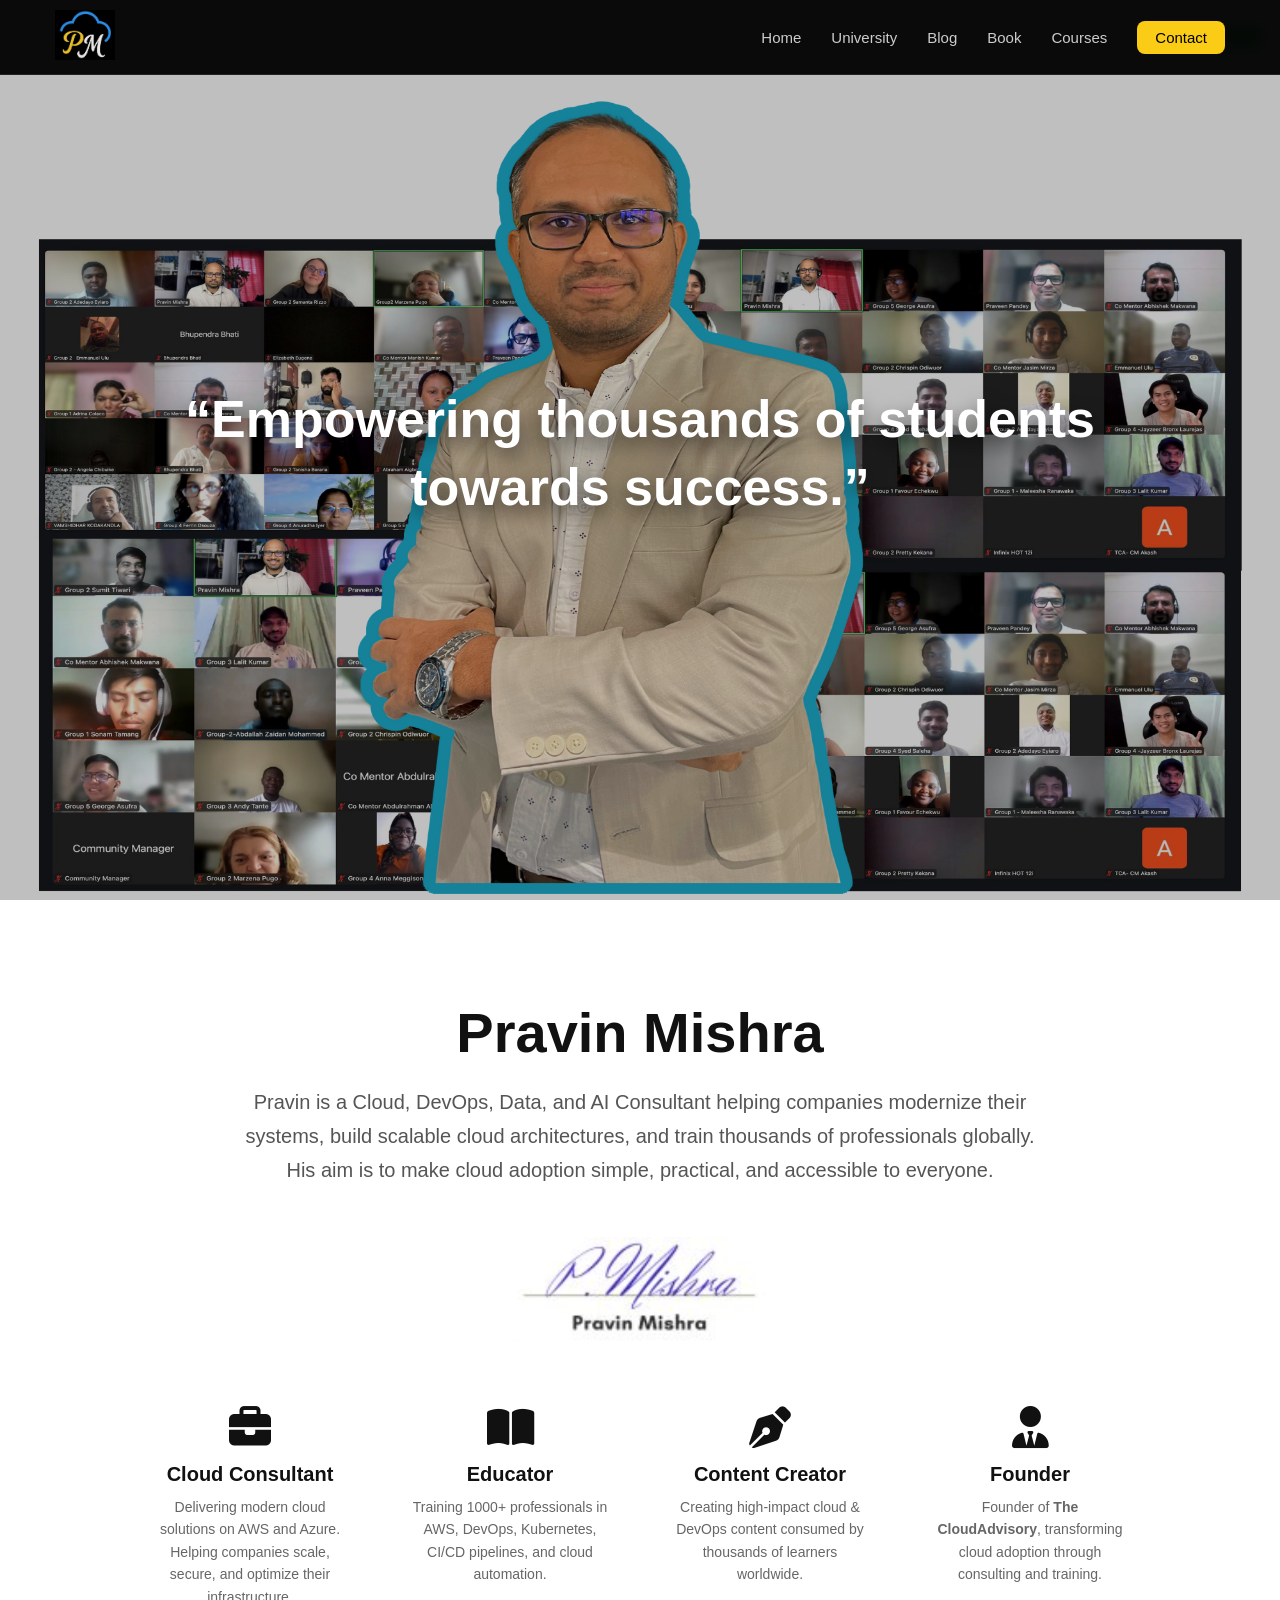
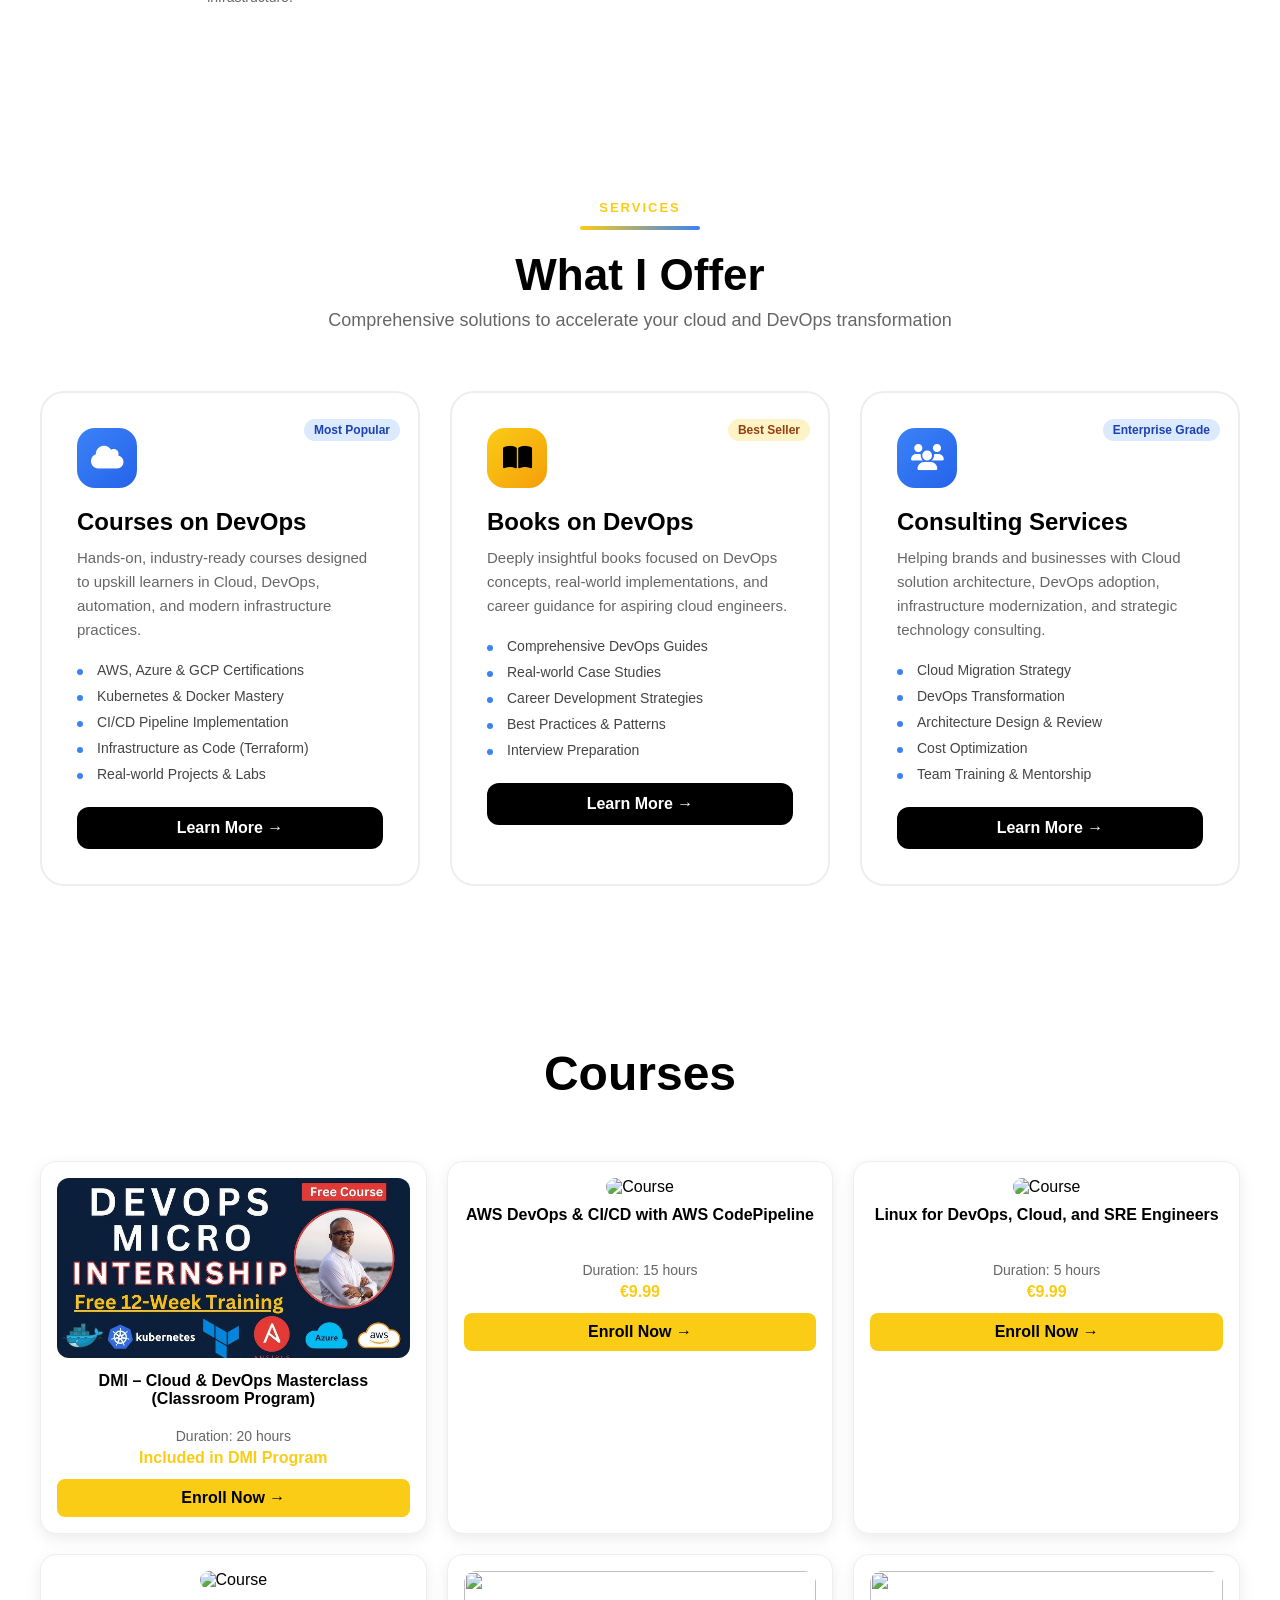
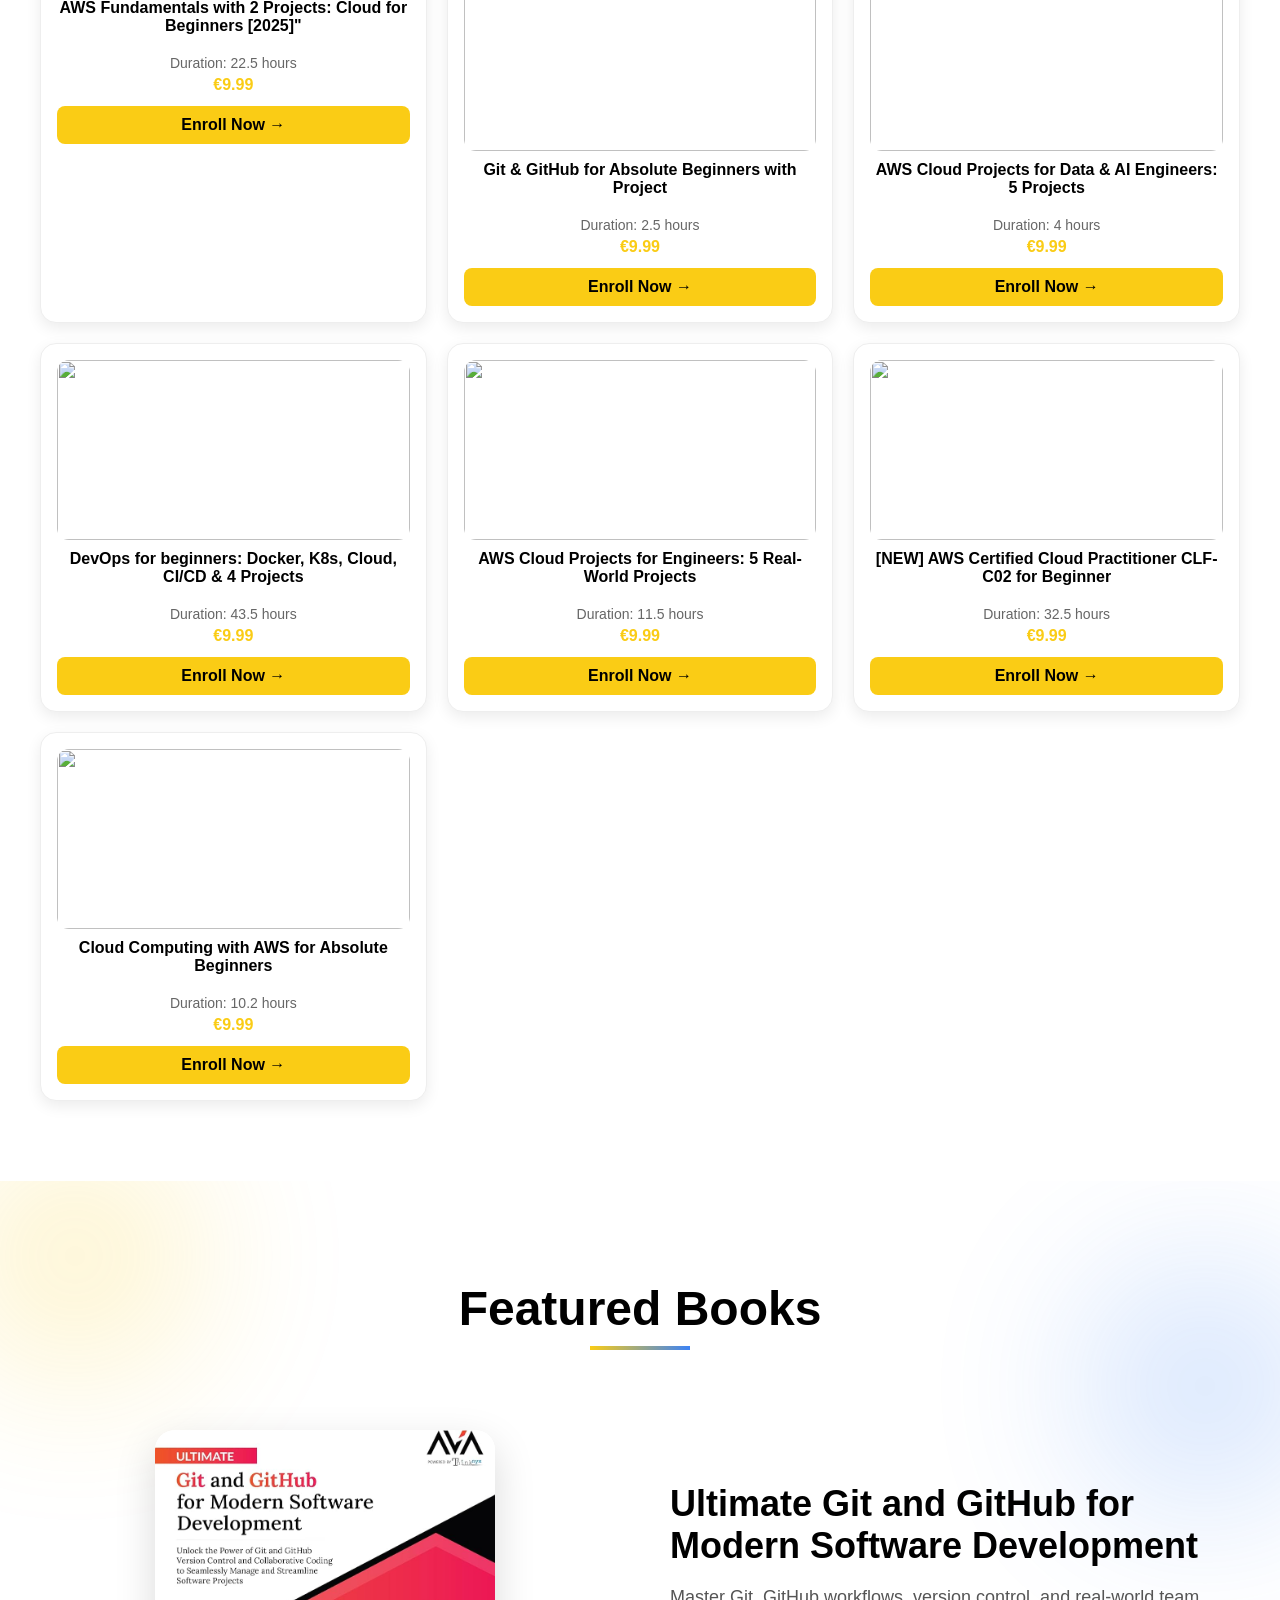
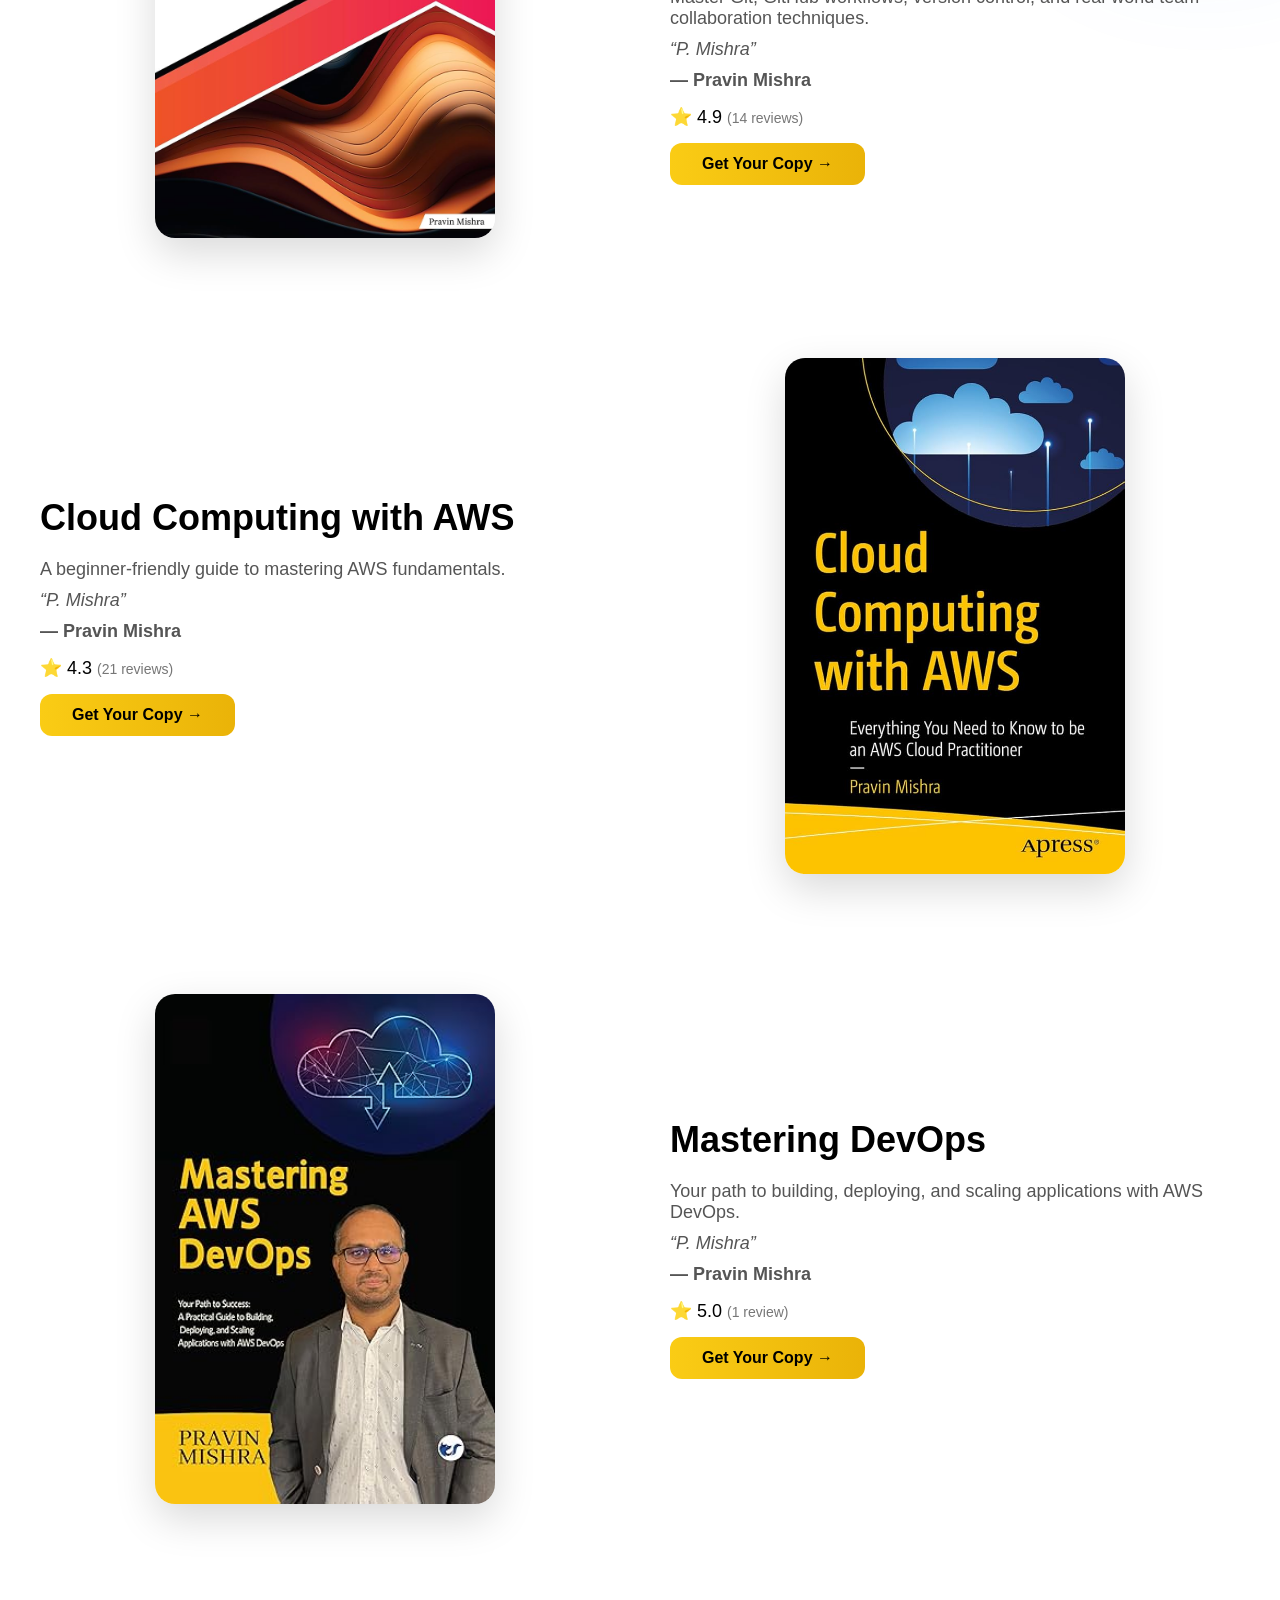
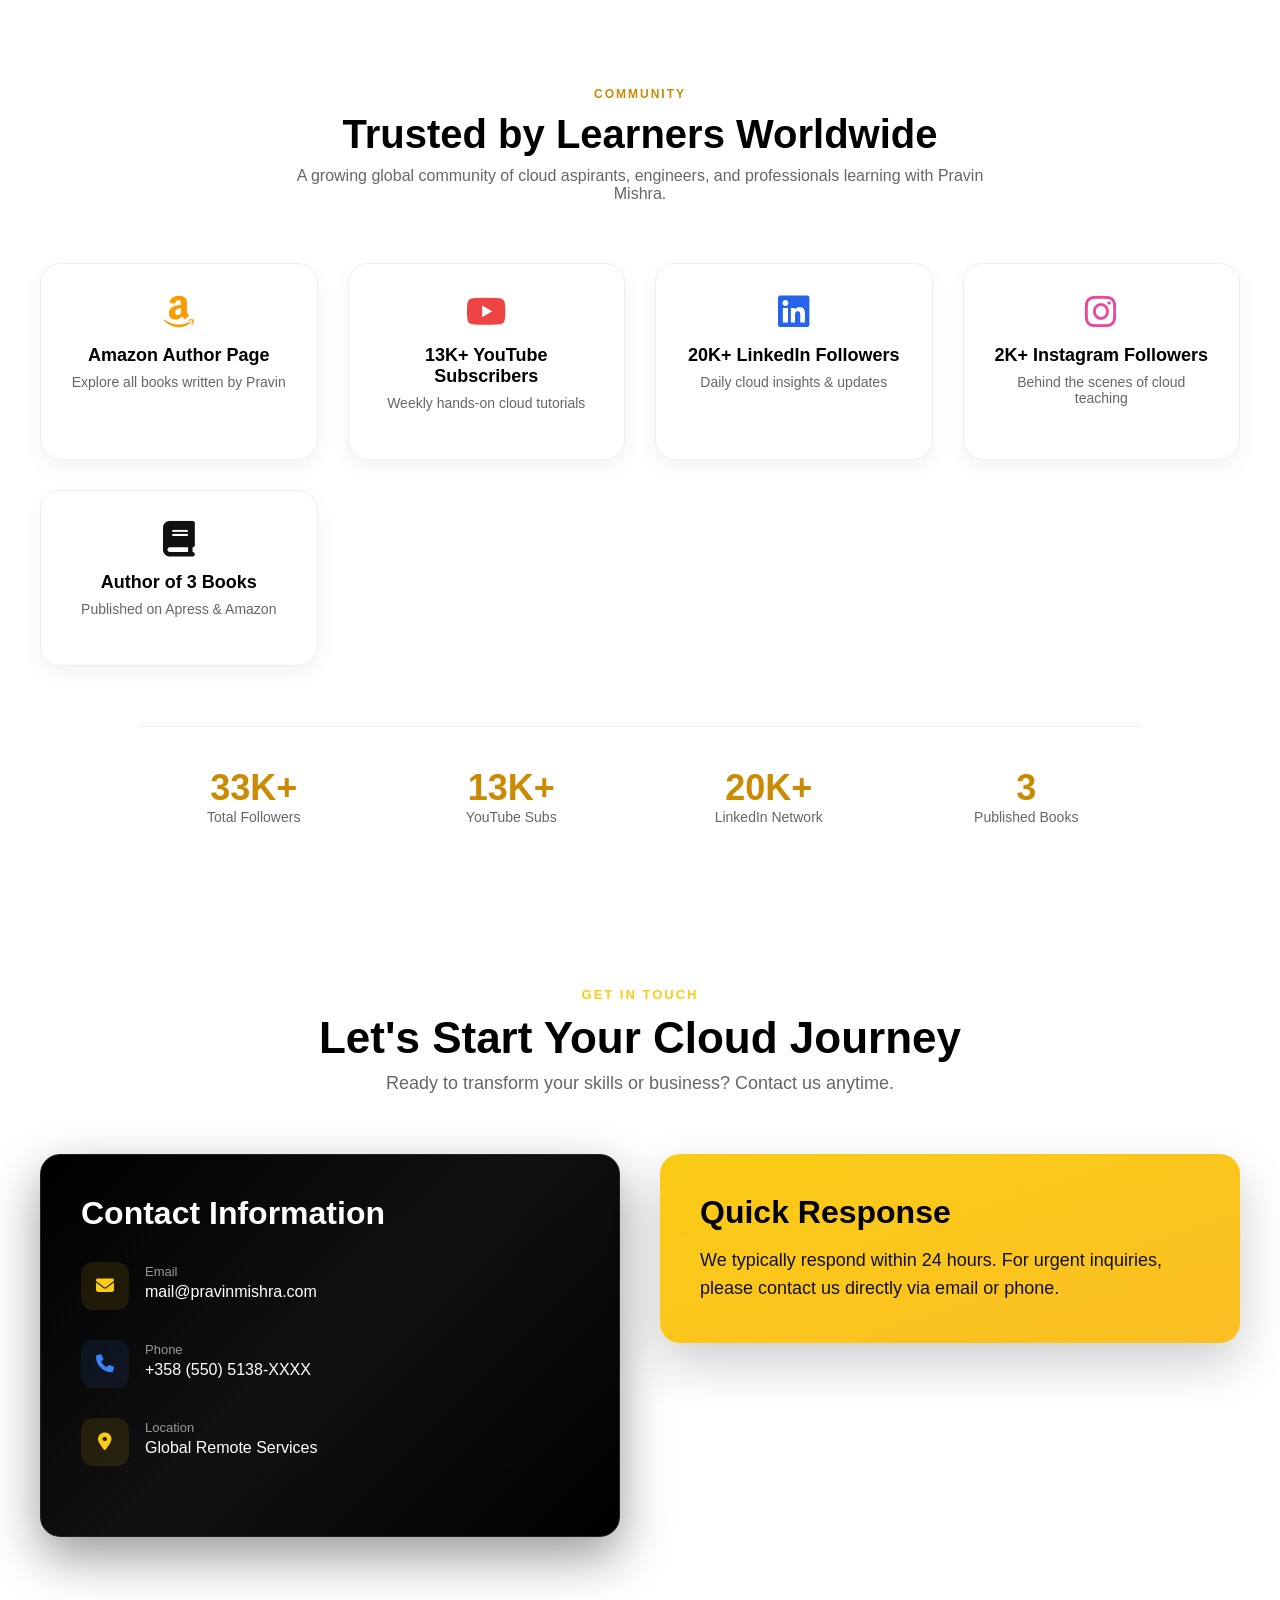
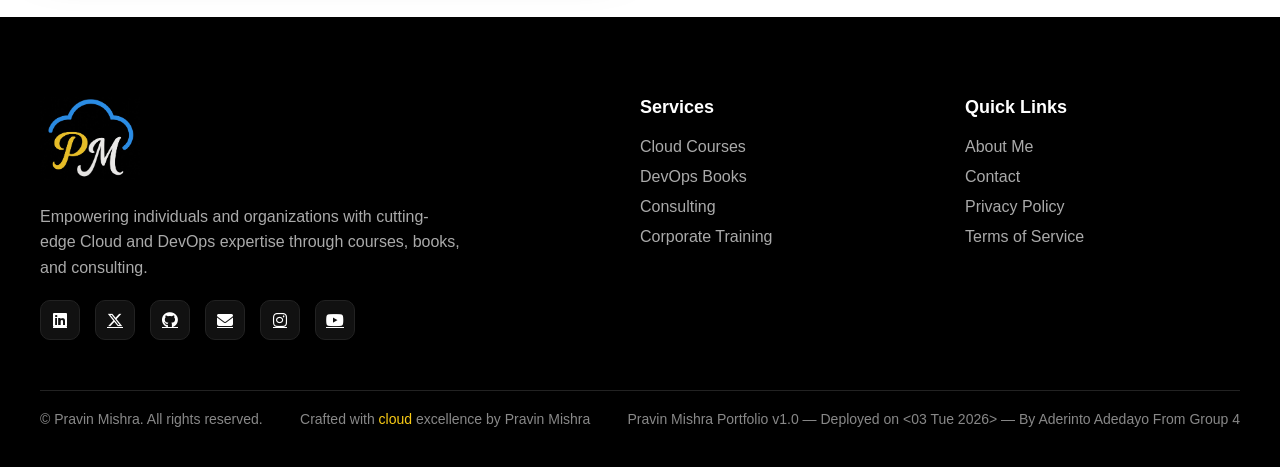
==== commit a92ee3dc: "feat(footer): add version, deploy date, and author - part of four task" ====
--- a/week-04-sdlc/index.html
+++ b/week-04-sdlc/index.html
@@ -602,6 +602,7 @@
       <div class="footer-bottom">
         <p>© <span id="year"></span> Pravin Mishra. All rights reserved.</p>
         <p>Crafted with <span>cloud</span> excellence by Pravin Mishra</p>
+        <p>Pravin Mishra Portfolio v1.0 — Deployed on <03 Tue 2026> — By <Student Name>Aderinto Adedayo</Student> From Group 4</p>
       </div>
 
     </div>
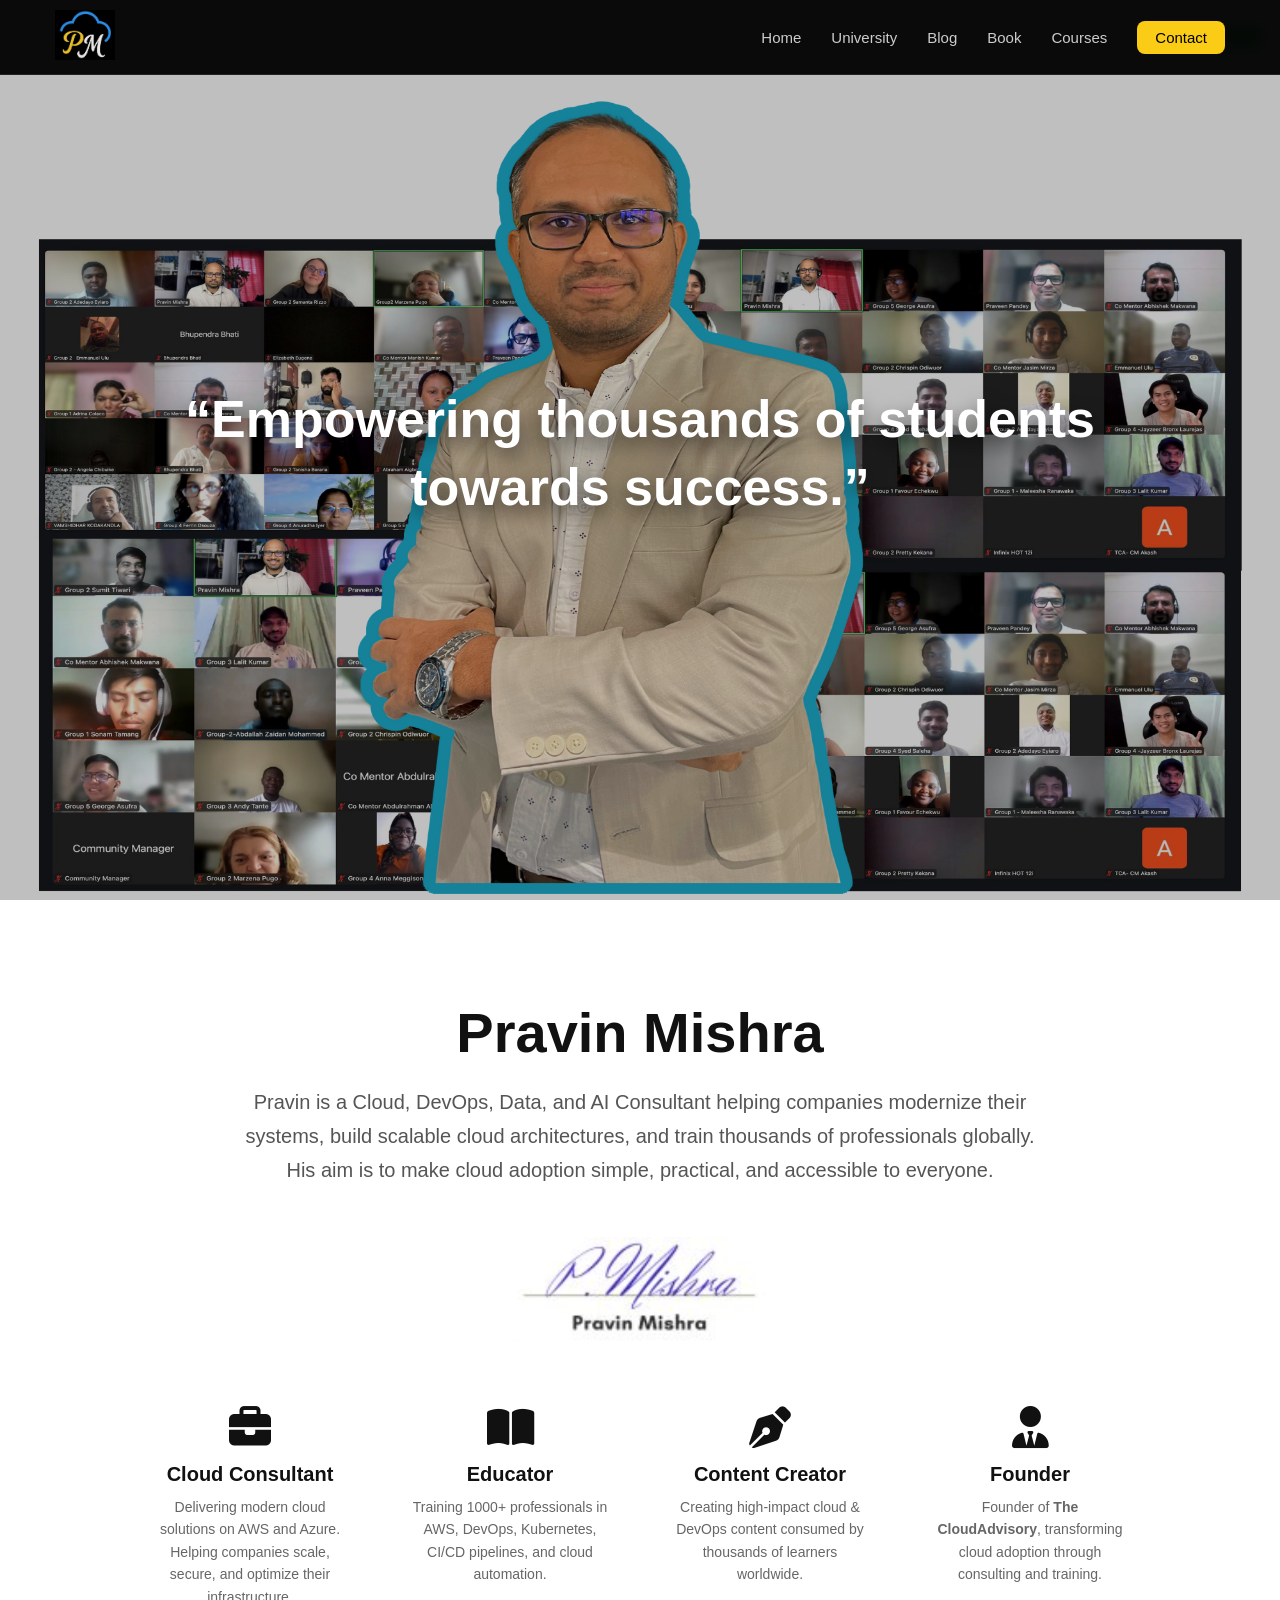
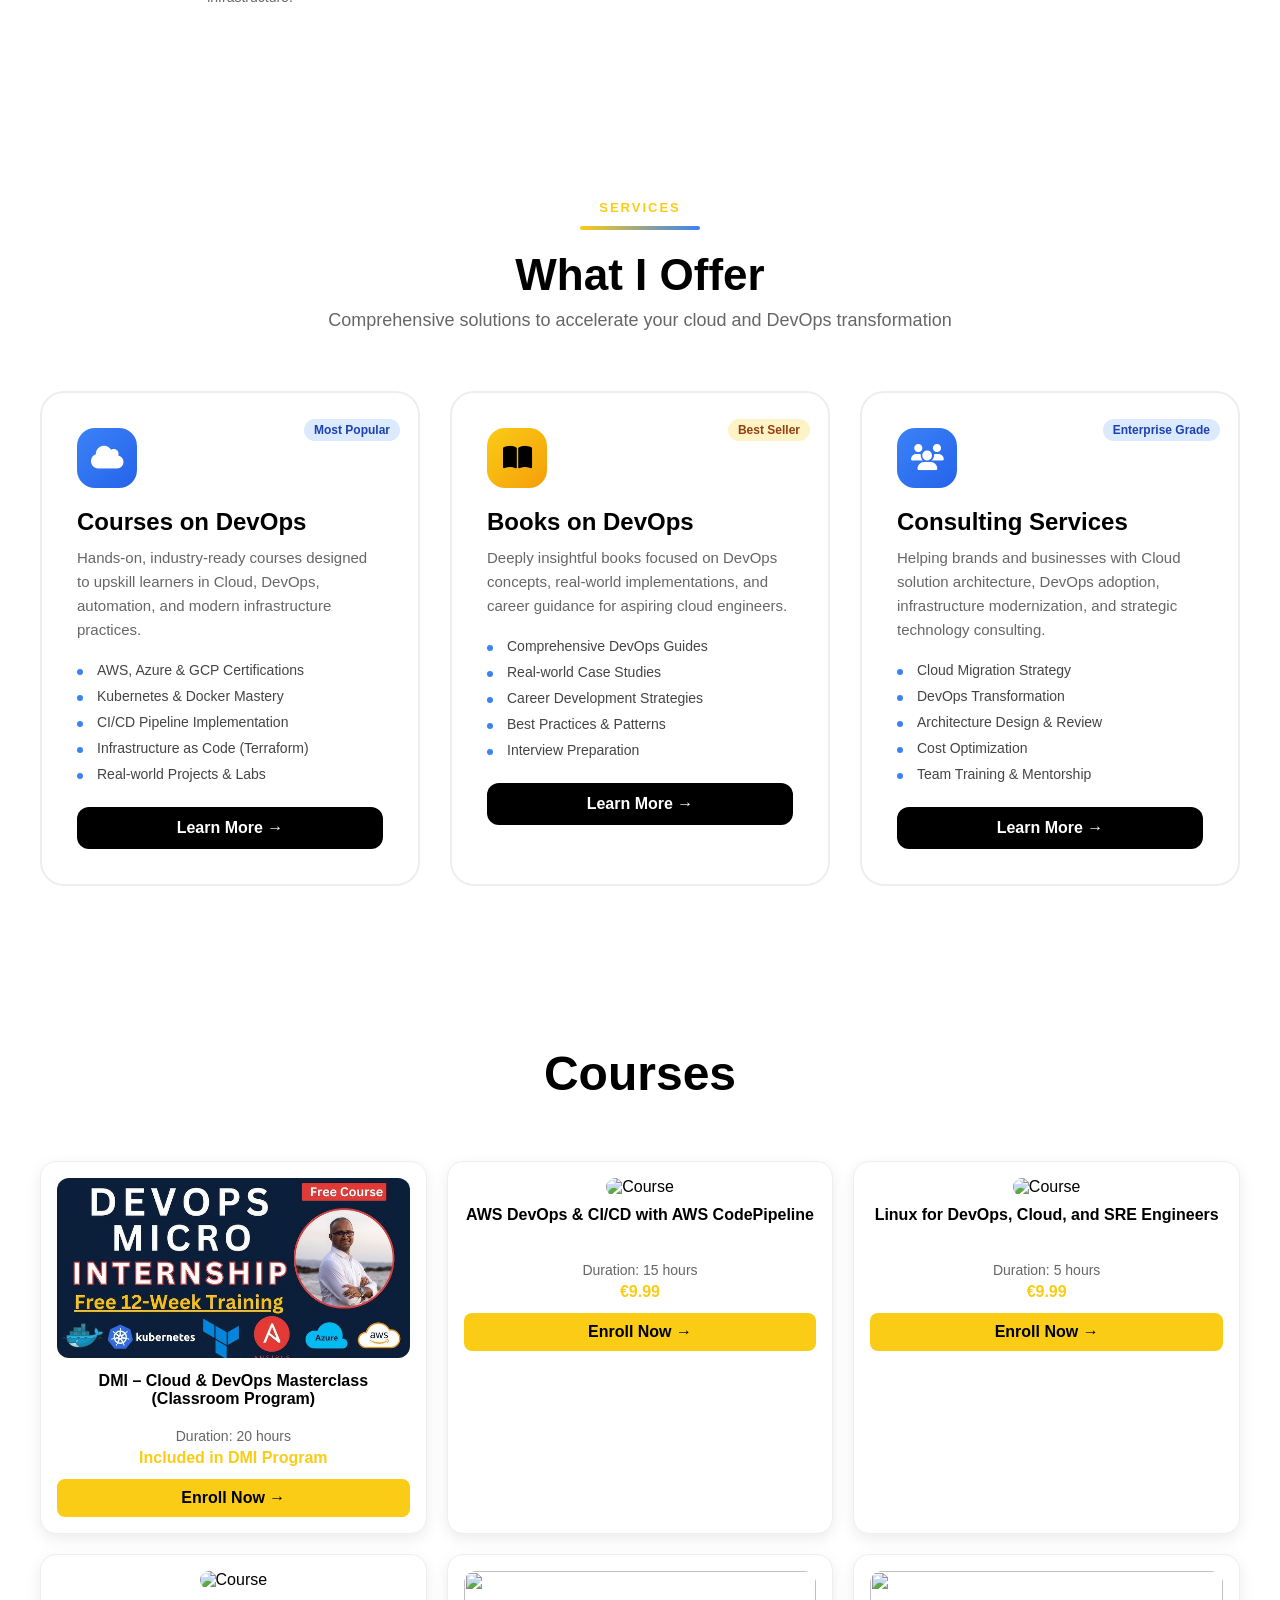
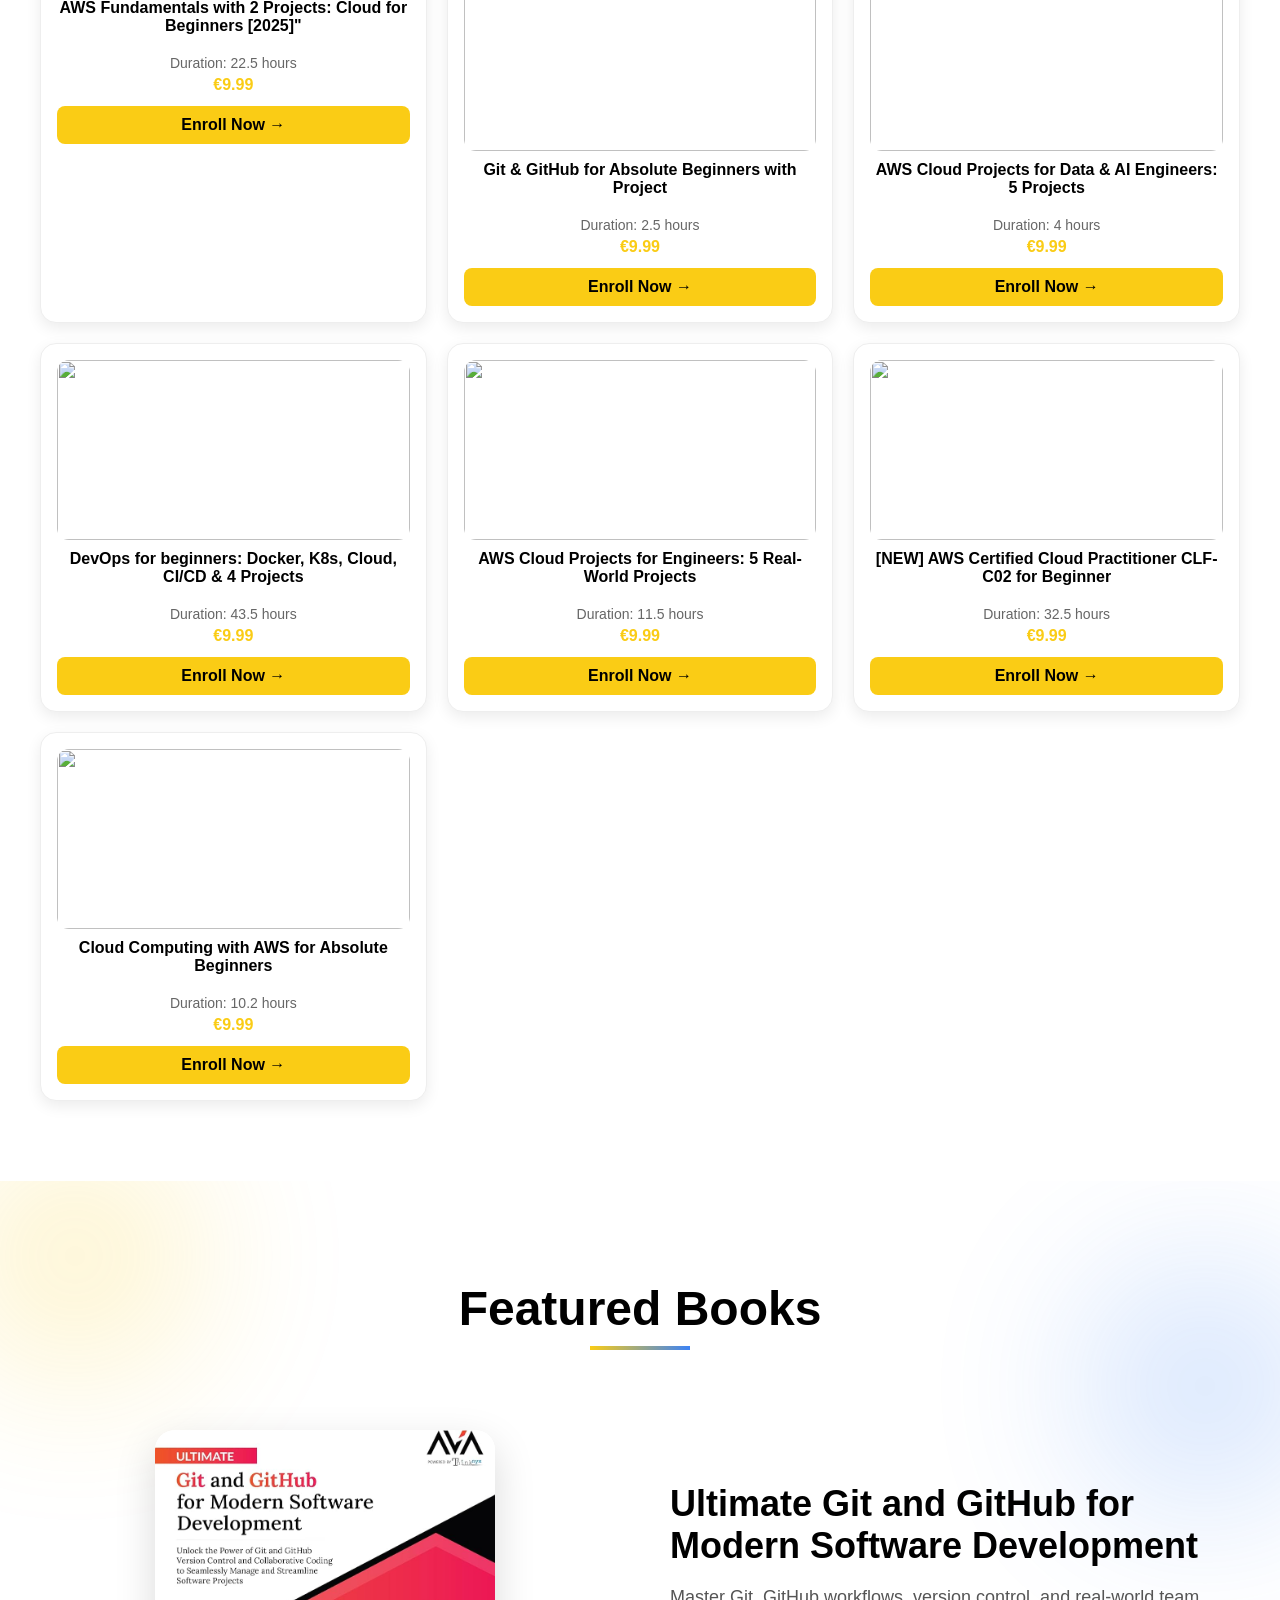
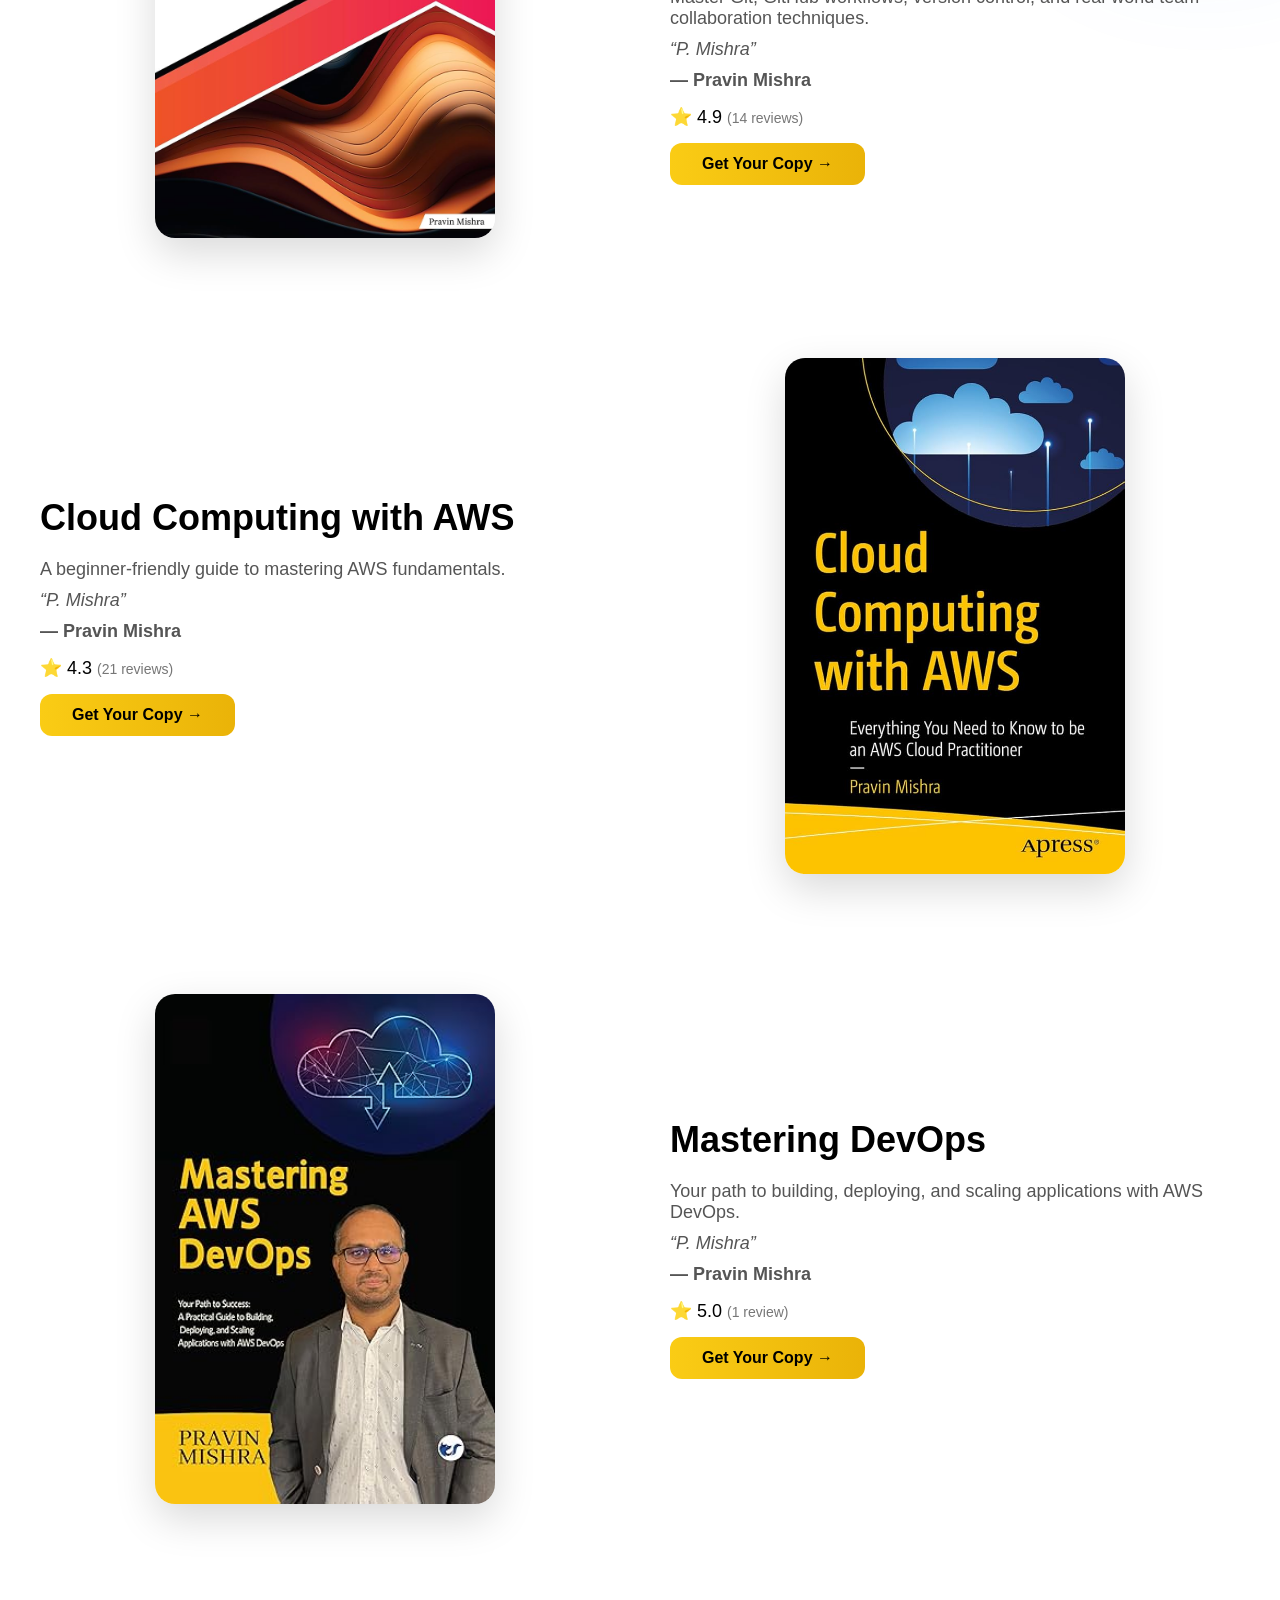
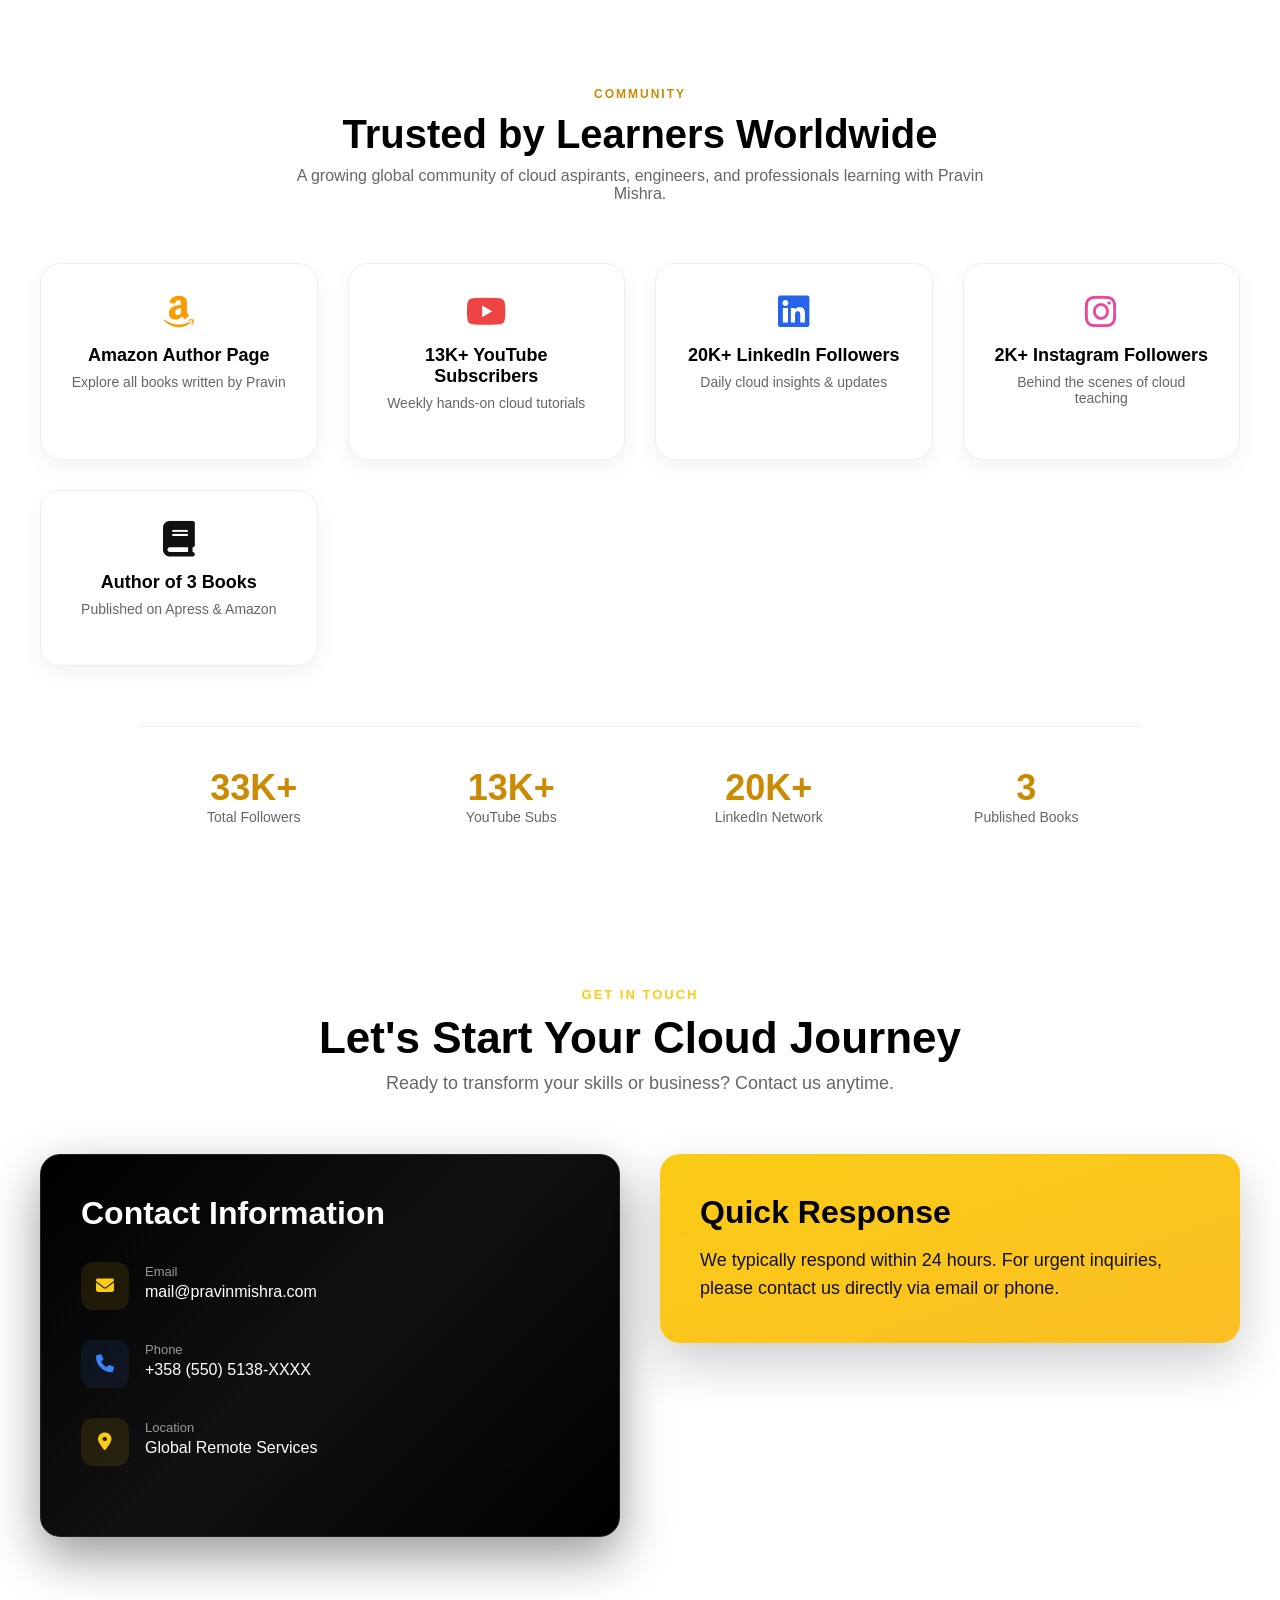
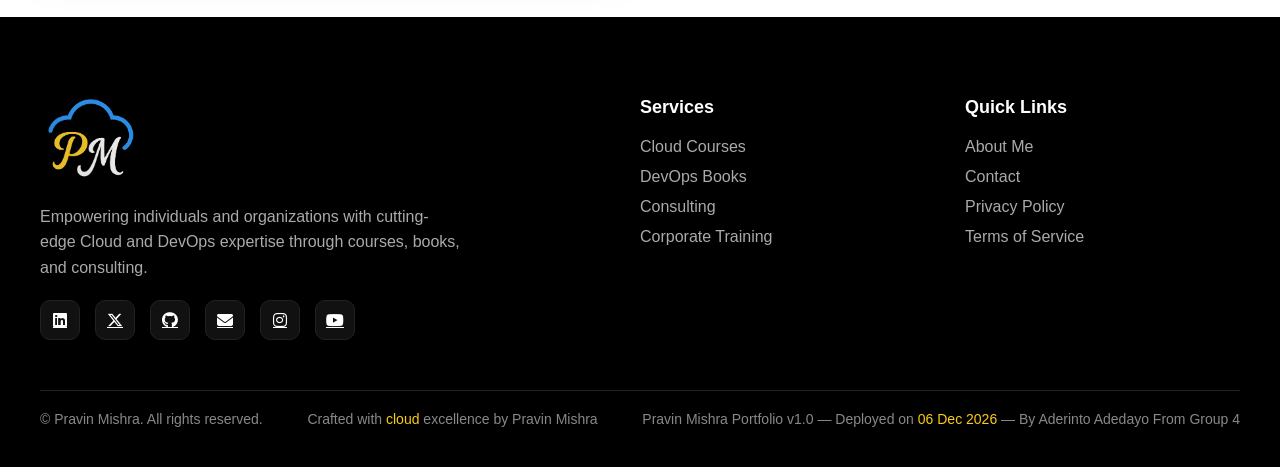
==== commit f3460ba4: "feat(footer): generate deploy date automatically" ====
--- a/week-04-sdlc/index.html
+++ b/week-04-sdlc/index.html
@@ -602,14 +602,29 @@
       <div class="footer-bottom">
         <p>© <span id="year"></span> Pravin Mishra. All rights reserved.</p>
         <p>Crafted with <span>cloud</span> excellence by Pravin Mishra</p>
-        <p>Pravin Mishra Portfolio v1.0 — Deployed on <03 Tue 2026> — By <Student Name>Aderinto Adedayo</Student> From Group 4</p>
+        <p>Pravin Mishra Portfolio v1.0 — Deployed on <span id="deployDate"></span> — By <Student Name>Aderinto Adedayo</Student> From Group 4</p>
+          <!-- <div id="deployment-info">
+  <p>Last Deployment: <span id="deployment-date">Loading...</span></p> -->
+</div>
       </div>
 
     </div>
   </footer>
 
-
+<script>
+        document.addEventListener("DOMContentLoaded", () => {
+            const dateElement = document.getElementById("deployDate");
+            const now = new Date();
+
+            const options = { day: '2-digit', month: 'short', year: 'numeric' };
+            let formattedDate = new Intl.DateTimeFormat('en-GB', options).format(now);
+            
+            // Ensures format is "03 Feb 2026"
+            dateElement.textContent = formattedDate.replace(',', '');
+        });
+    </script>
 
 </body>
 
+
 </html>
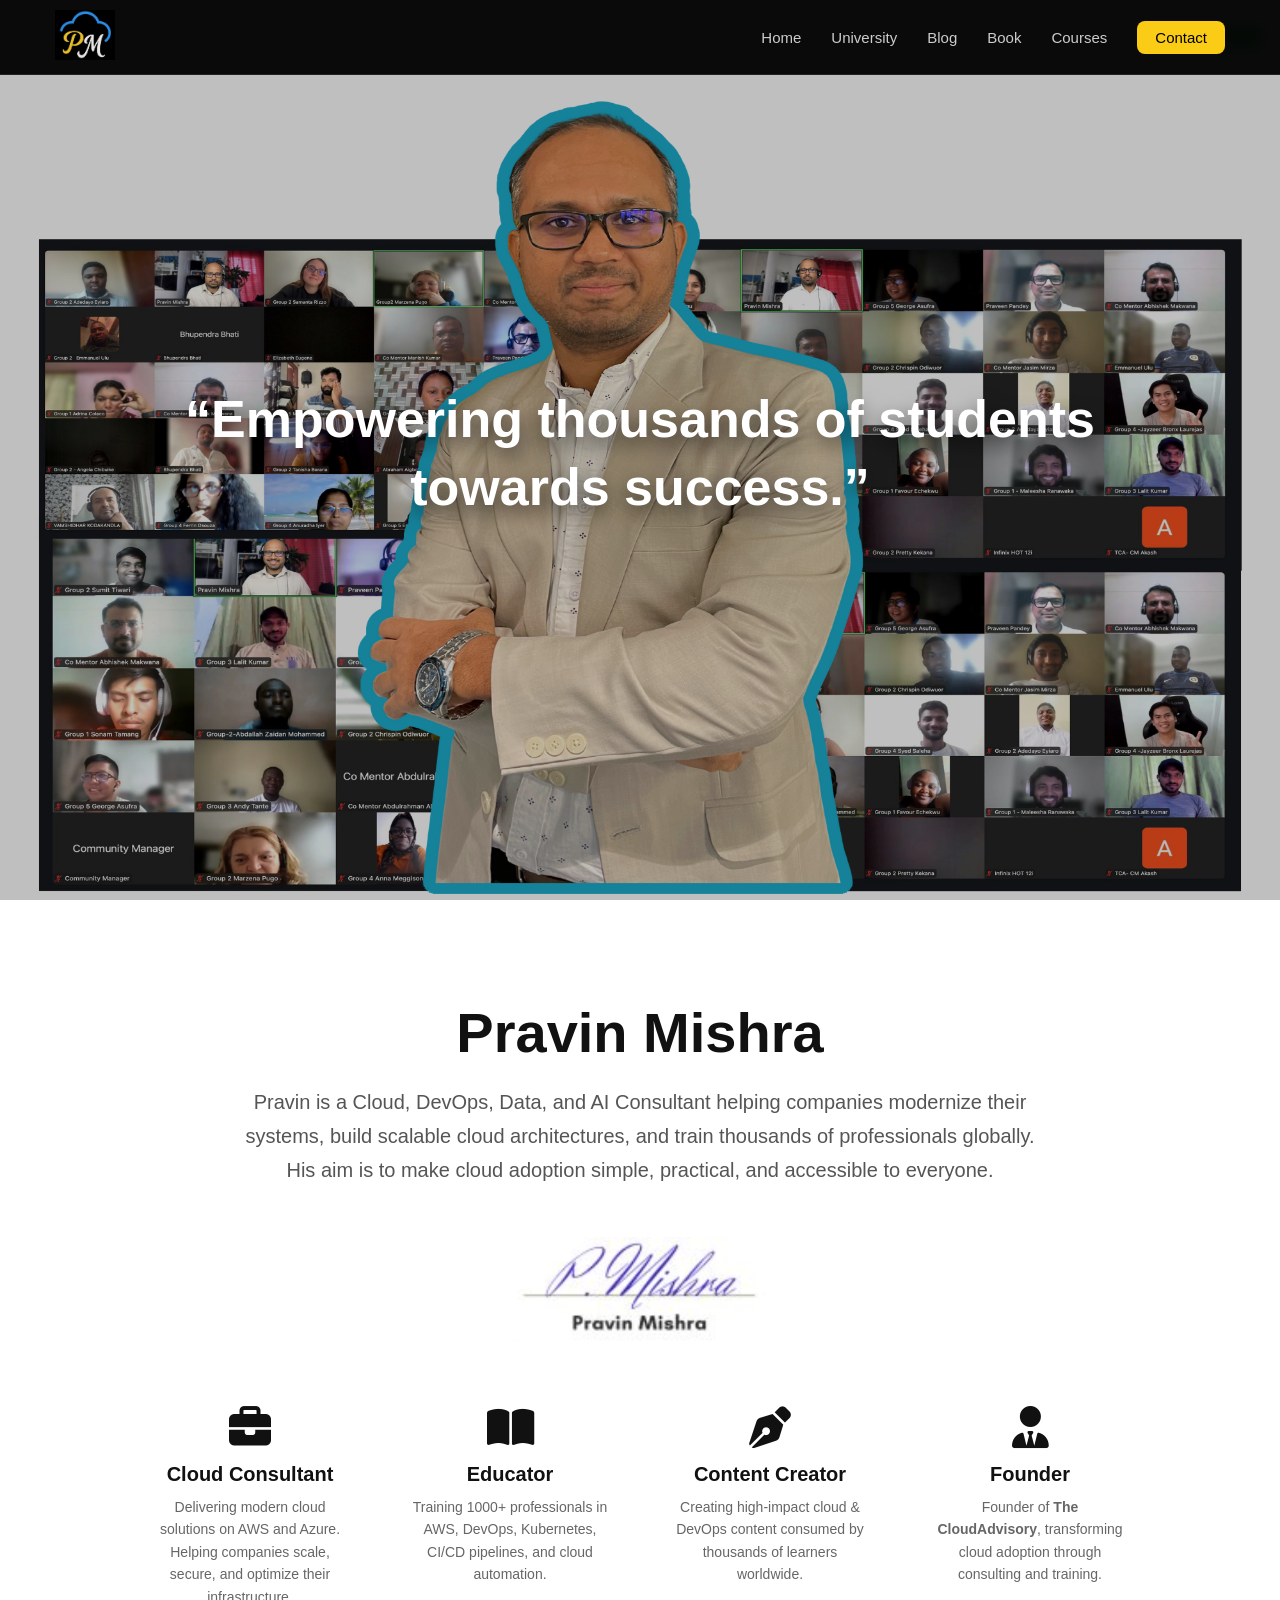
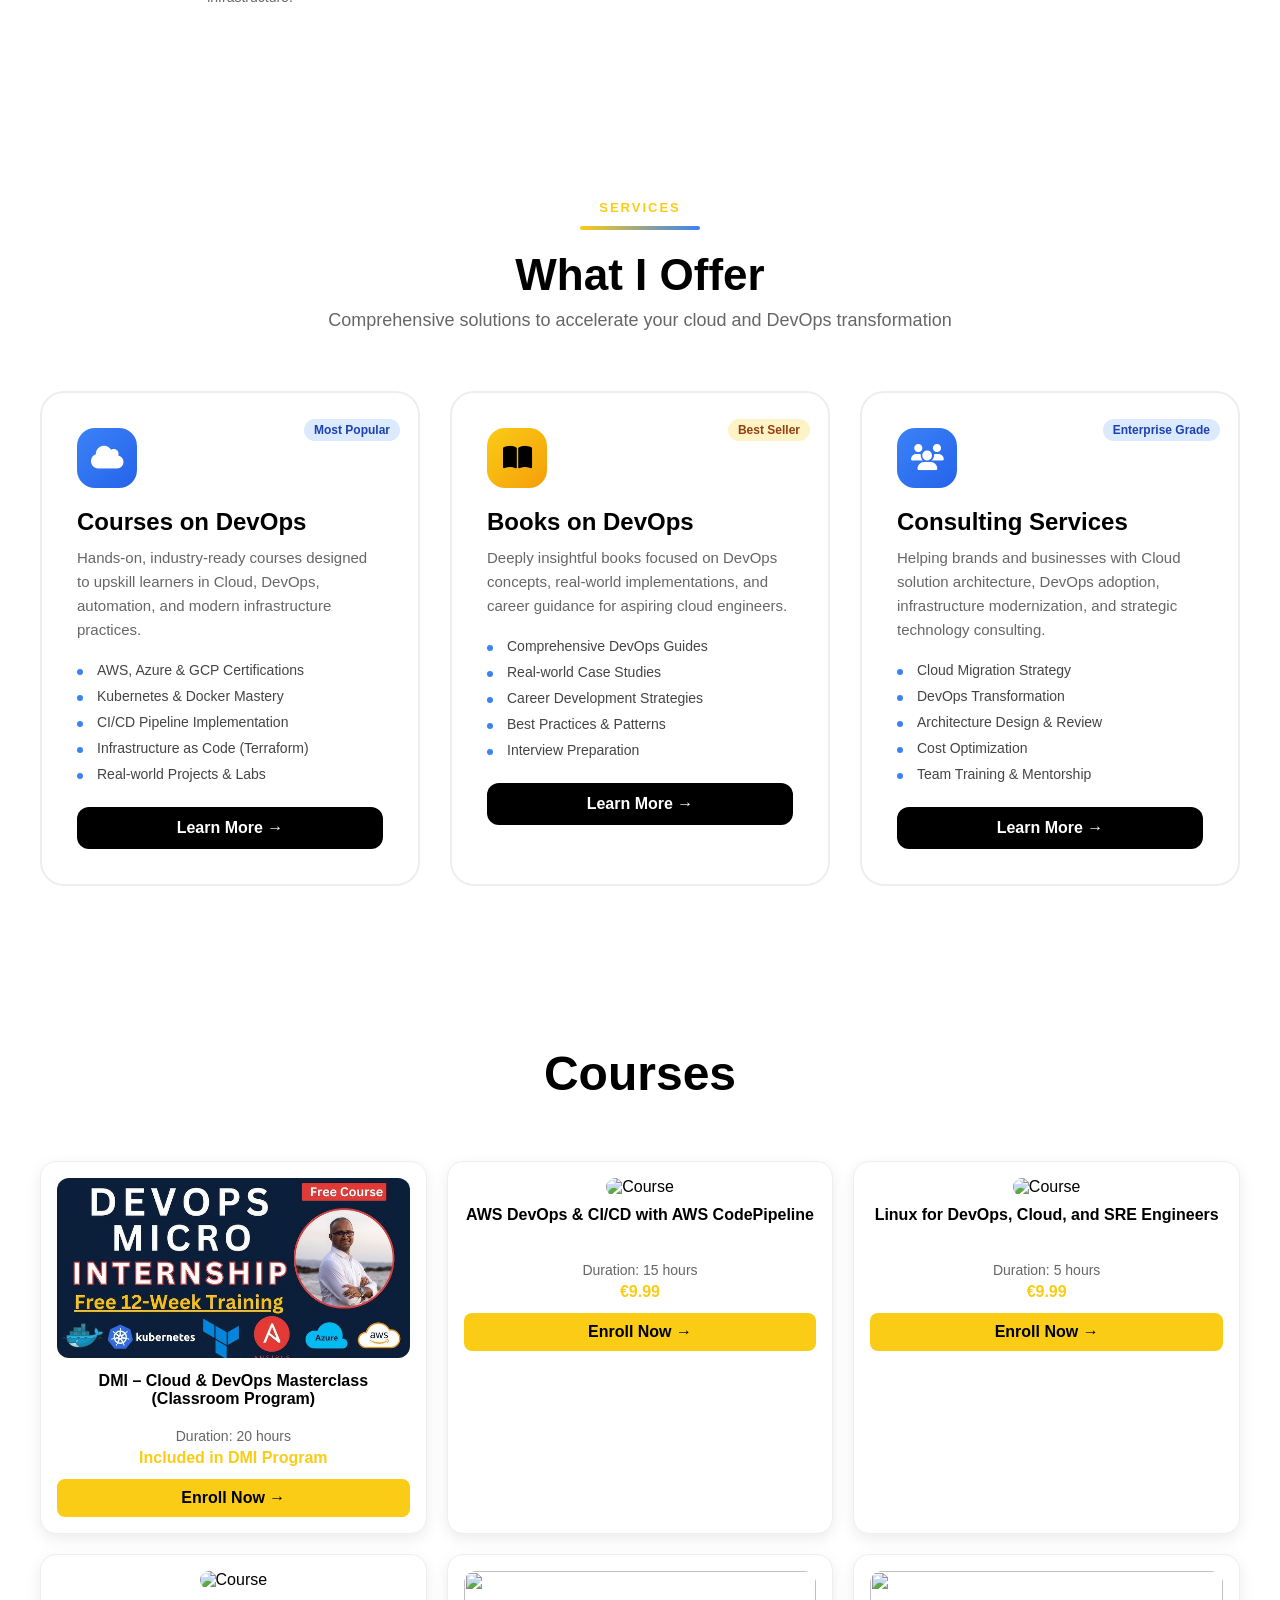
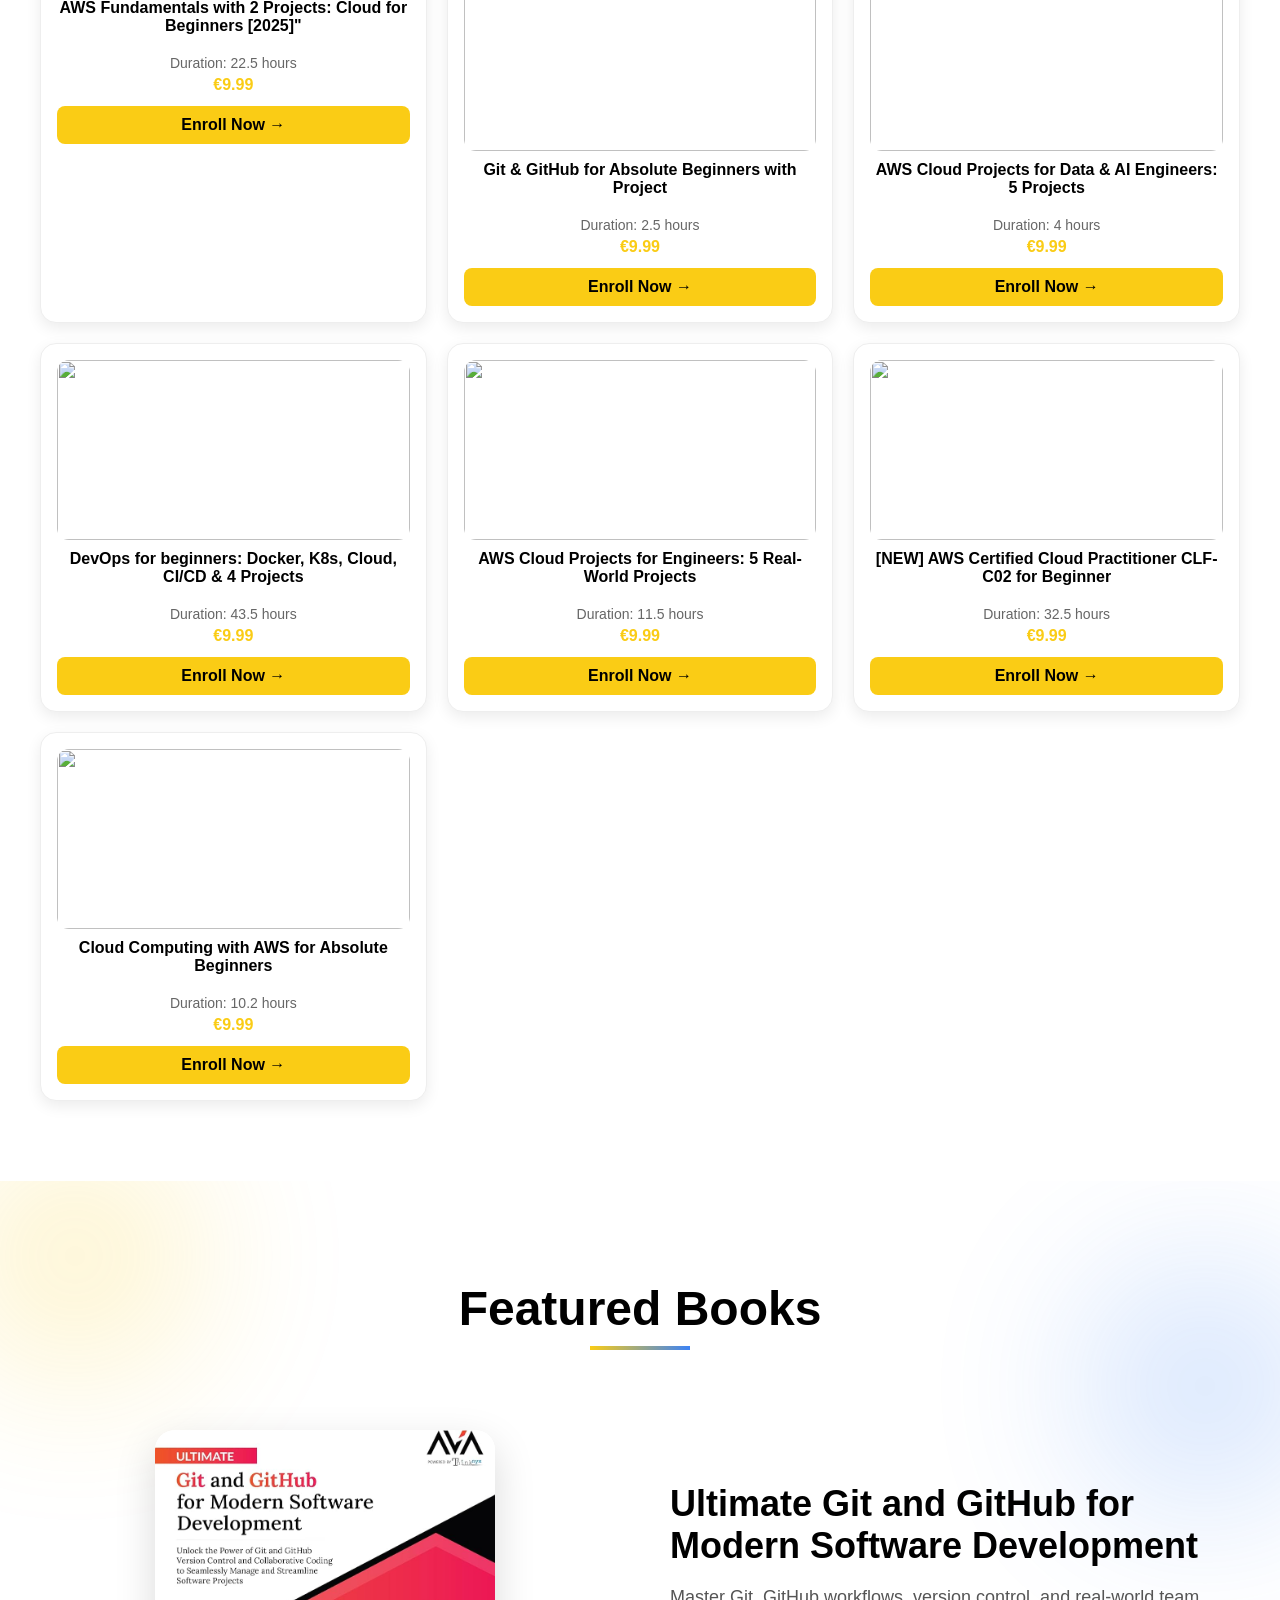
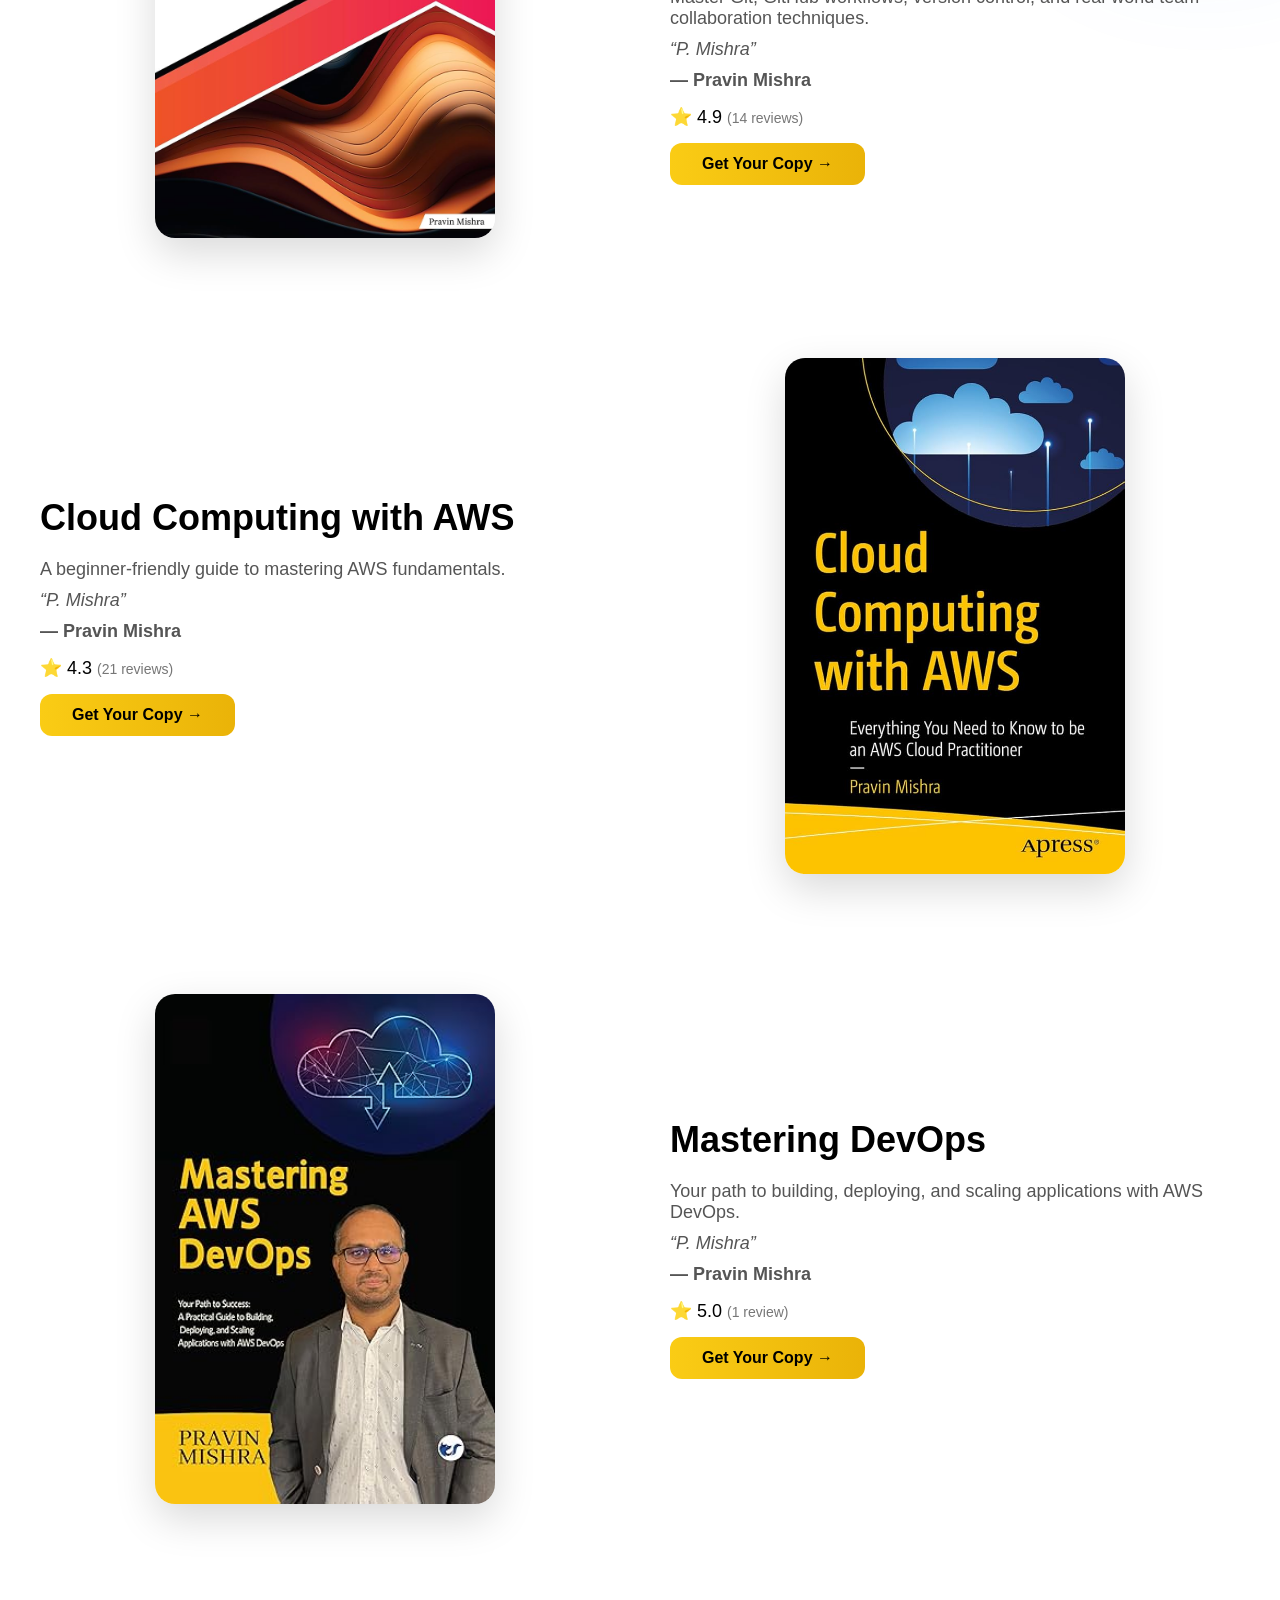
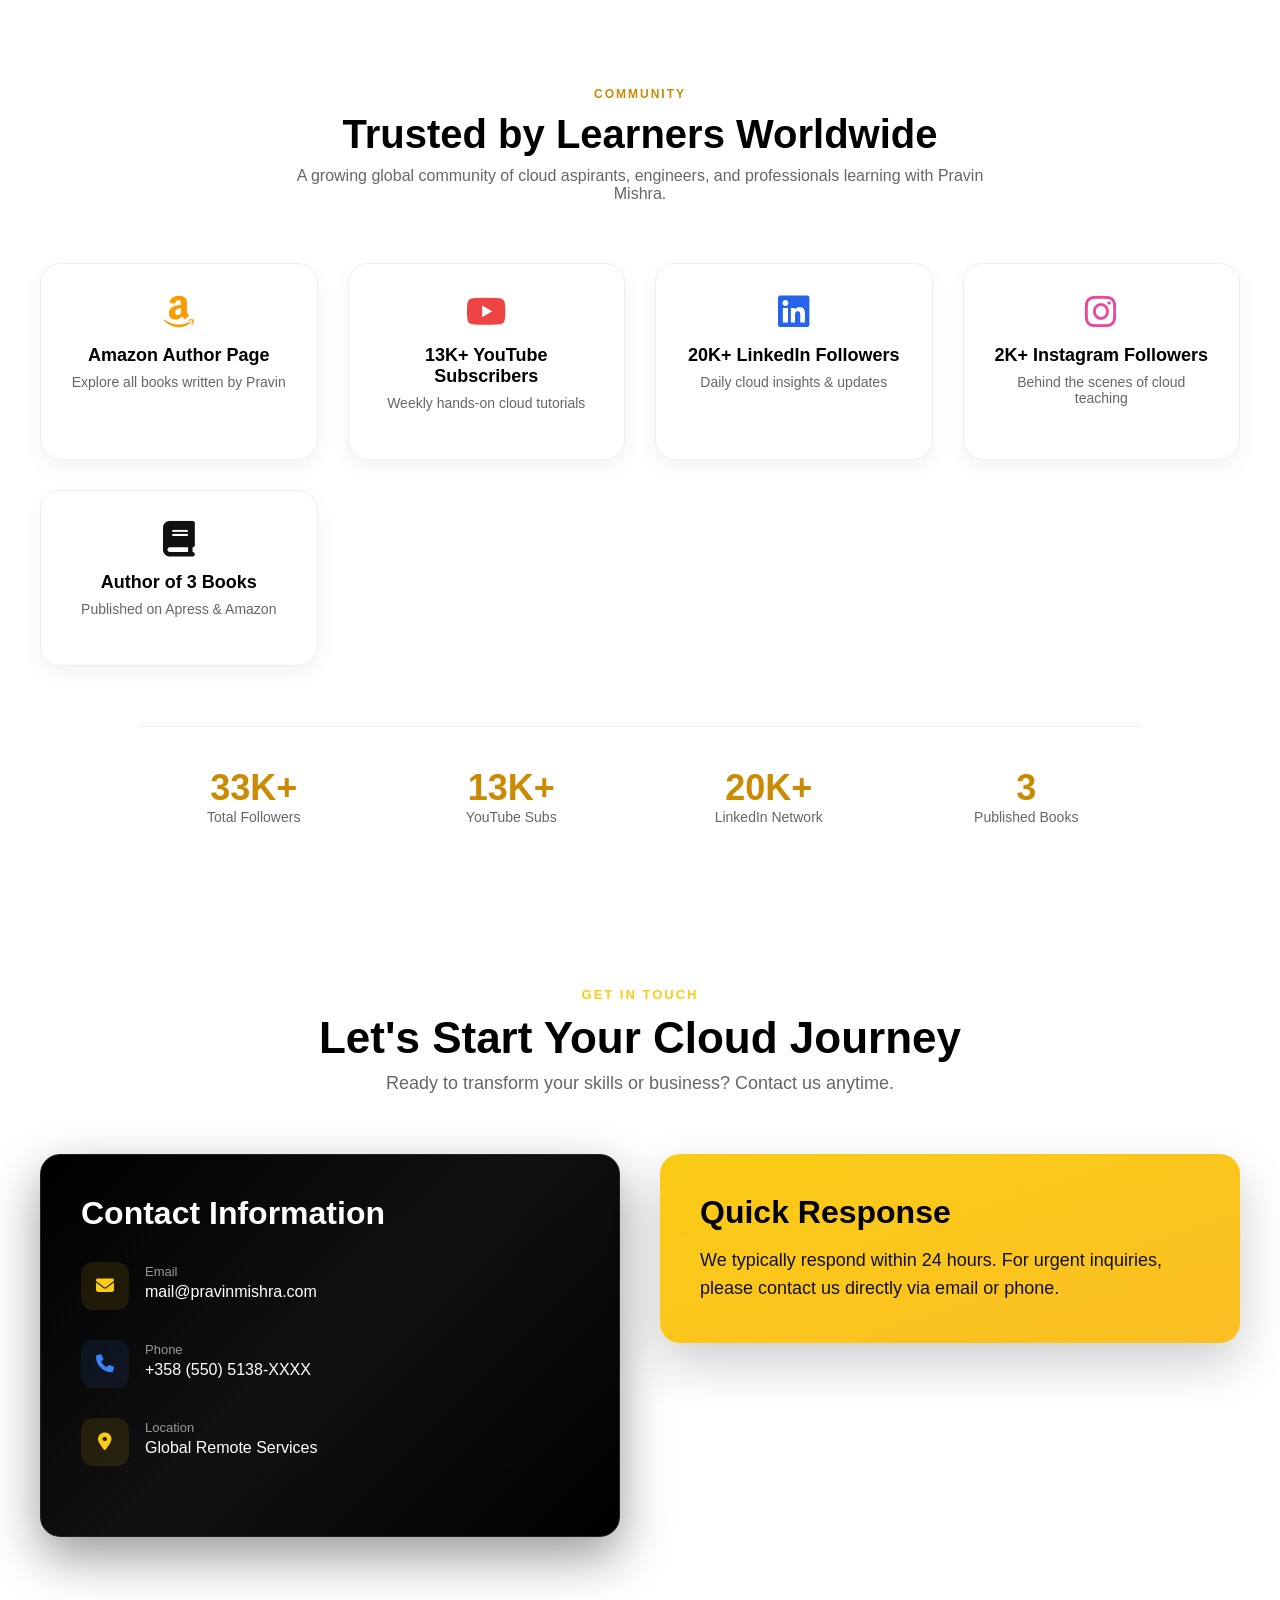
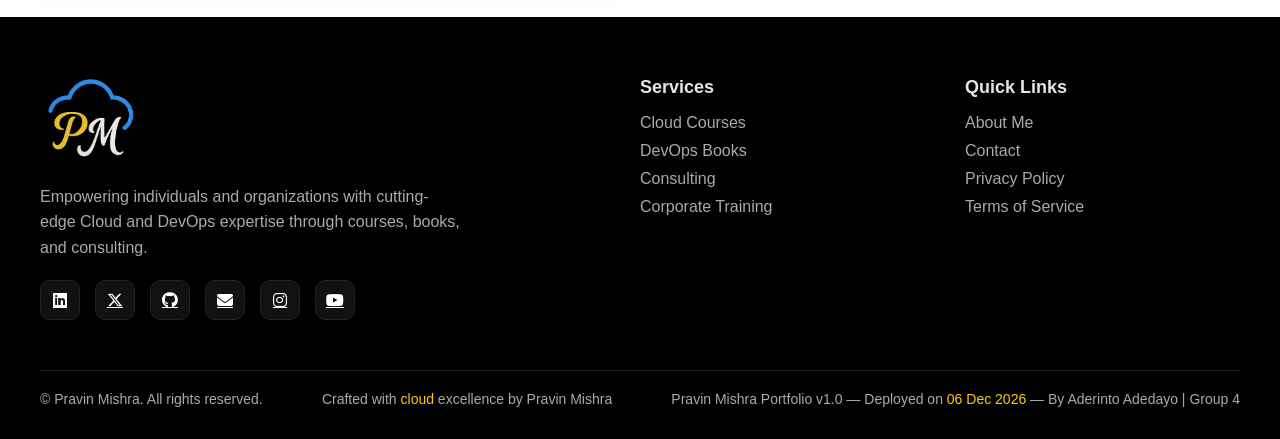
==== commit 2895ac53: "style(footer): improve spacing and accessibility" ====
--- a/week-04-sdlc/index.html
+++ b/week-04-sdlc/index.html
@@ -602,7 +602,7 @@
       <div class="footer-bottom">
         <p>© <span id="year"></span> Pravin Mishra. All rights reserved.</p>
         <p>Crafted with <span>cloud</span> excellence by Pravin Mishra</p>
-        <p>Pravin Mishra Portfolio v1.0 — Deployed on <span id="deployDate"></span> — By <Student Name>Aderinto Adedayo</Student> From Group 4</p>
+        <p>Pravin Mishra Portfolio v1.0 — Deployed on <span id="deployDate"></span> — By <Student Name>Aderinto Adedayo</Student> | Group 4</p>
           <!-- <div id="deployment-info">
   <p>Last Deployment: <span id="deployment-date">Loading...</span></p> -->
 </div>
--- a/week-04-sdlc/style.css
+++ b/week-04-sdlc/style.css
@@ -1038,8 +1038,11 @@
 /* FOOTER */
 .footer {
   background: #000;
-  color: #fff;
-  padding: 80px 20px 40px;
+  /* color: #fff; */
+  /* padding: 80px 20px 40px; */
+  padding: 60px 20px 32px;
+    color: #e5e5e5;
+  font-size: 16px;
 }
 
 .footer-container {
@@ -1094,7 +1097,8 @@
 
 /* Lists */
 .footer h3 {
-  margin-bottom: 20px;
+  /* margin-bottom: 20px; */
+   margin-bottom: 16px;
   font-size: 18px;
 }
 
@@ -1103,7 +1107,8 @@
 }
 
 .footer ul li {
-  margin-bottom: 12px;
+  /* margin-bottom: 12px; */
+  margin-bottom: 10px;
 }
 
 .footer ul a {
@@ -1123,16 +1128,26 @@
   display: flex;
   justify-content: space-between;
   flex-wrap: wrap;
-  gap: 10px;
+  /* gap: 10px;
   color: #888;
+  font-size: 14px; */
+
   font-size: 14px;
+  color: #aaa;
+  gap: 12px;
 }
 
 .footer-bottom span {
   color: #facc15;
 }
 
-/* Responsive */
+.footer a:focus-visible {
+  outline: 2px solid #facc15;
+  outline-offset: 4px;
+}
+
+
+/* Responsive
 @media (max-width: 900px) {
   .footer-grid {
     grid-template-columns: 1fr;
@@ -1142,4 +1157,20 @@
     flex-direction: column;
     text-align: center;
   }
-}
+} */
+
+@media (max-width: 900px) {
+  .footer {
+    padding: 48px 16px 24px;
+  }
+
+  .footer-grid {
+    gap: 32px;
+  }
+
+  .footer-socials a {
+    width: 44px;
+    height: 44px;
+  }
+}
+
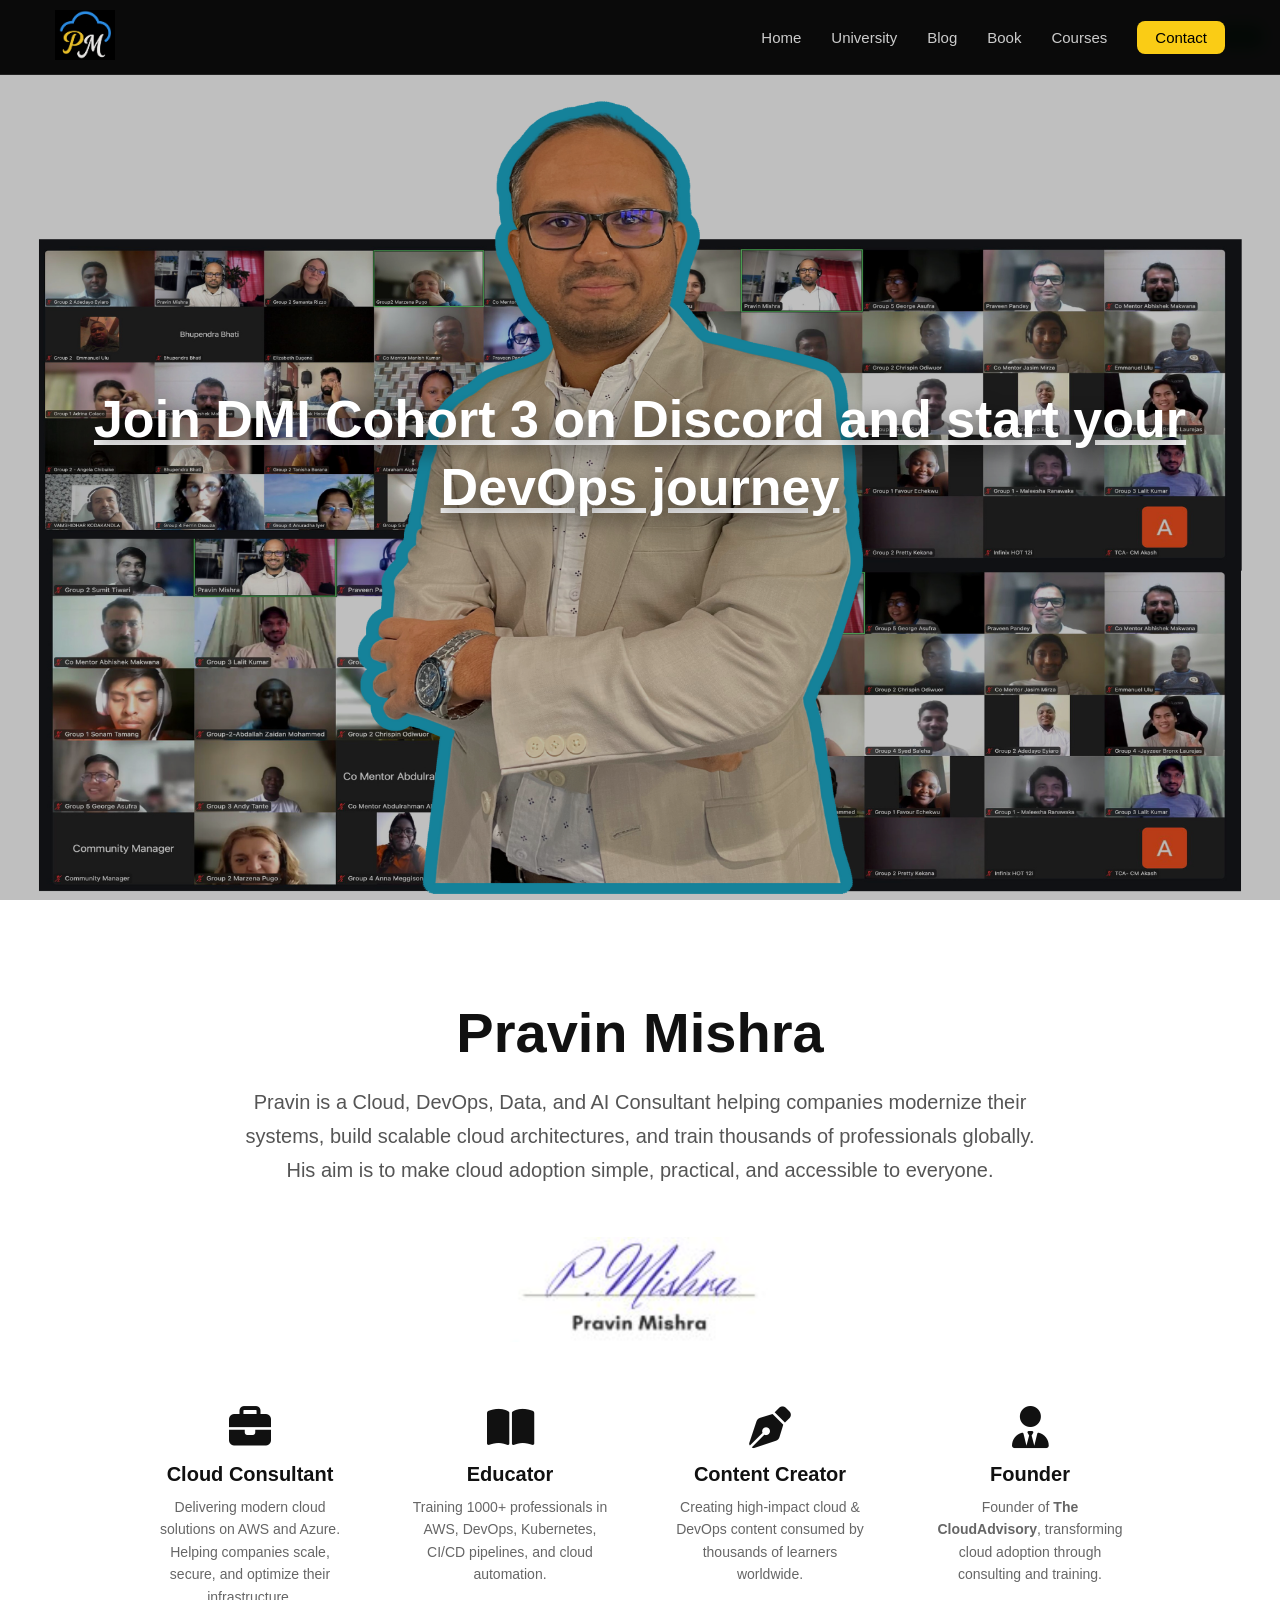
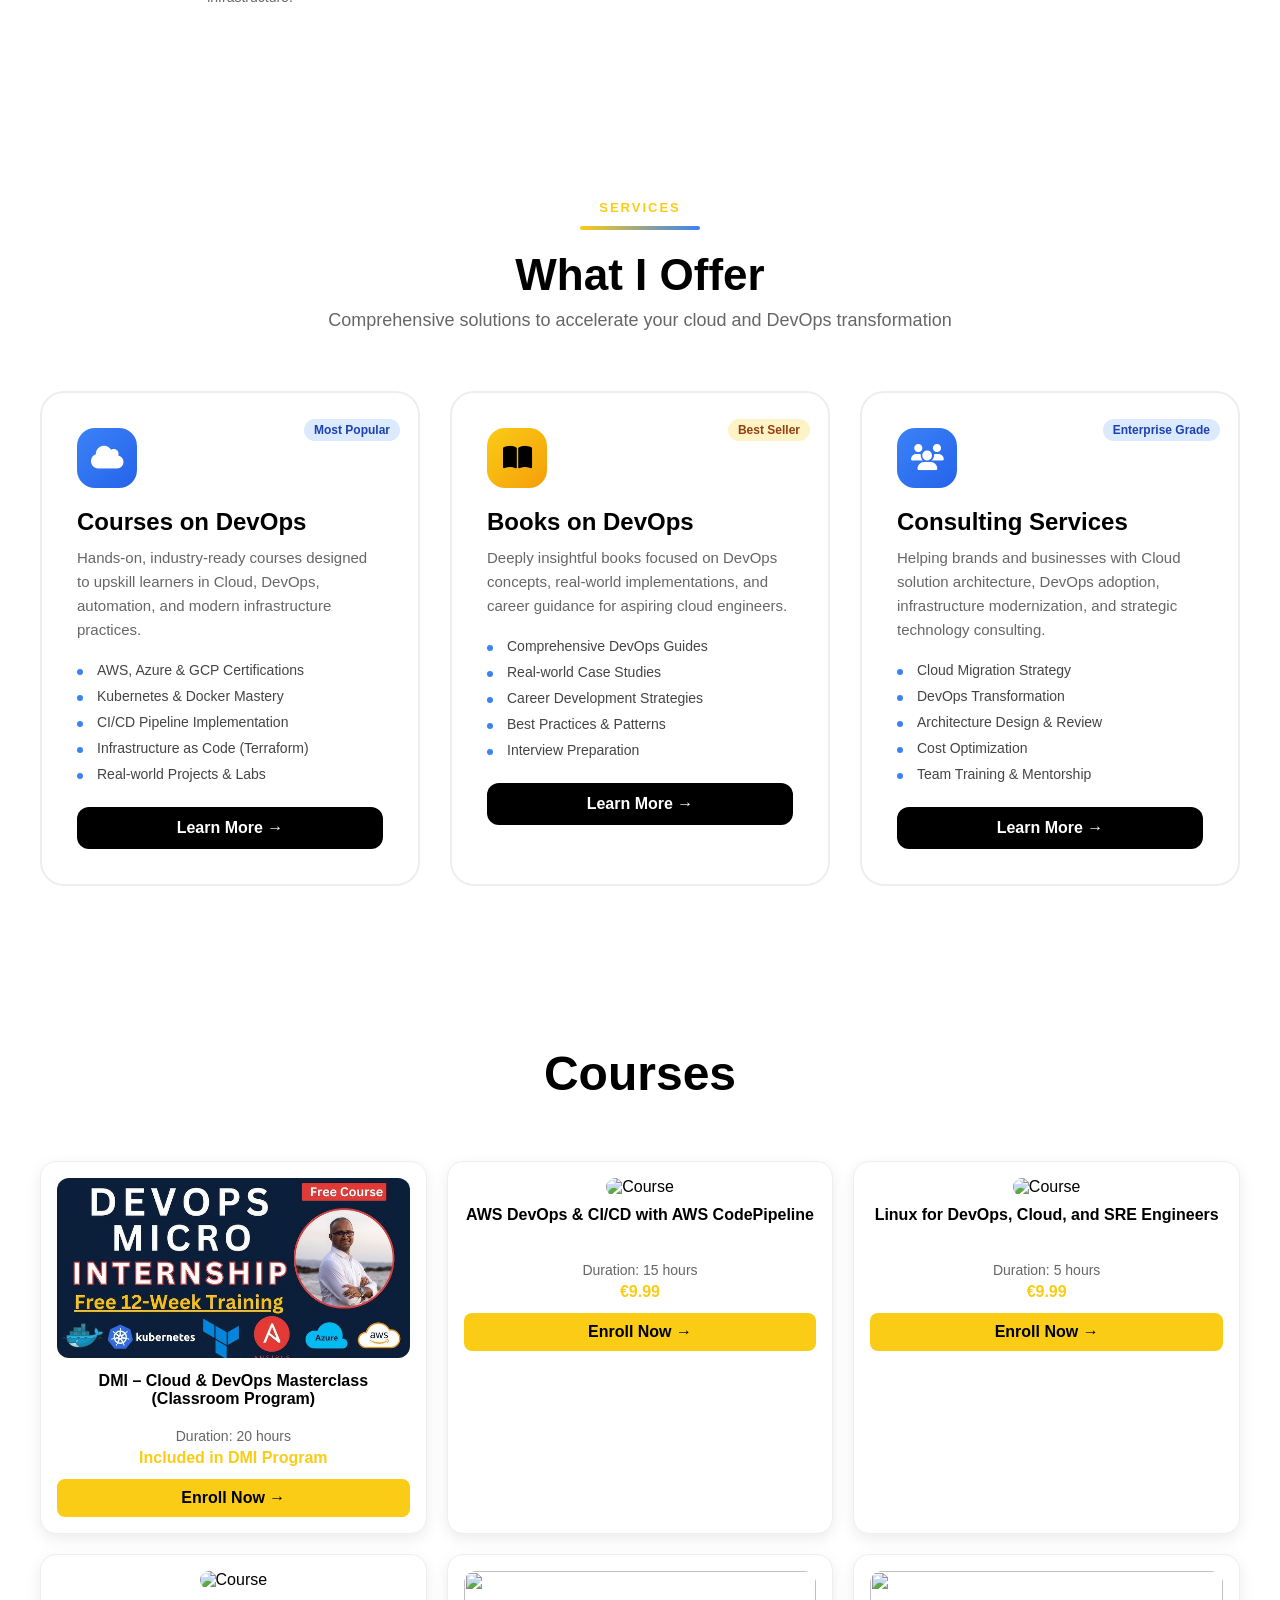
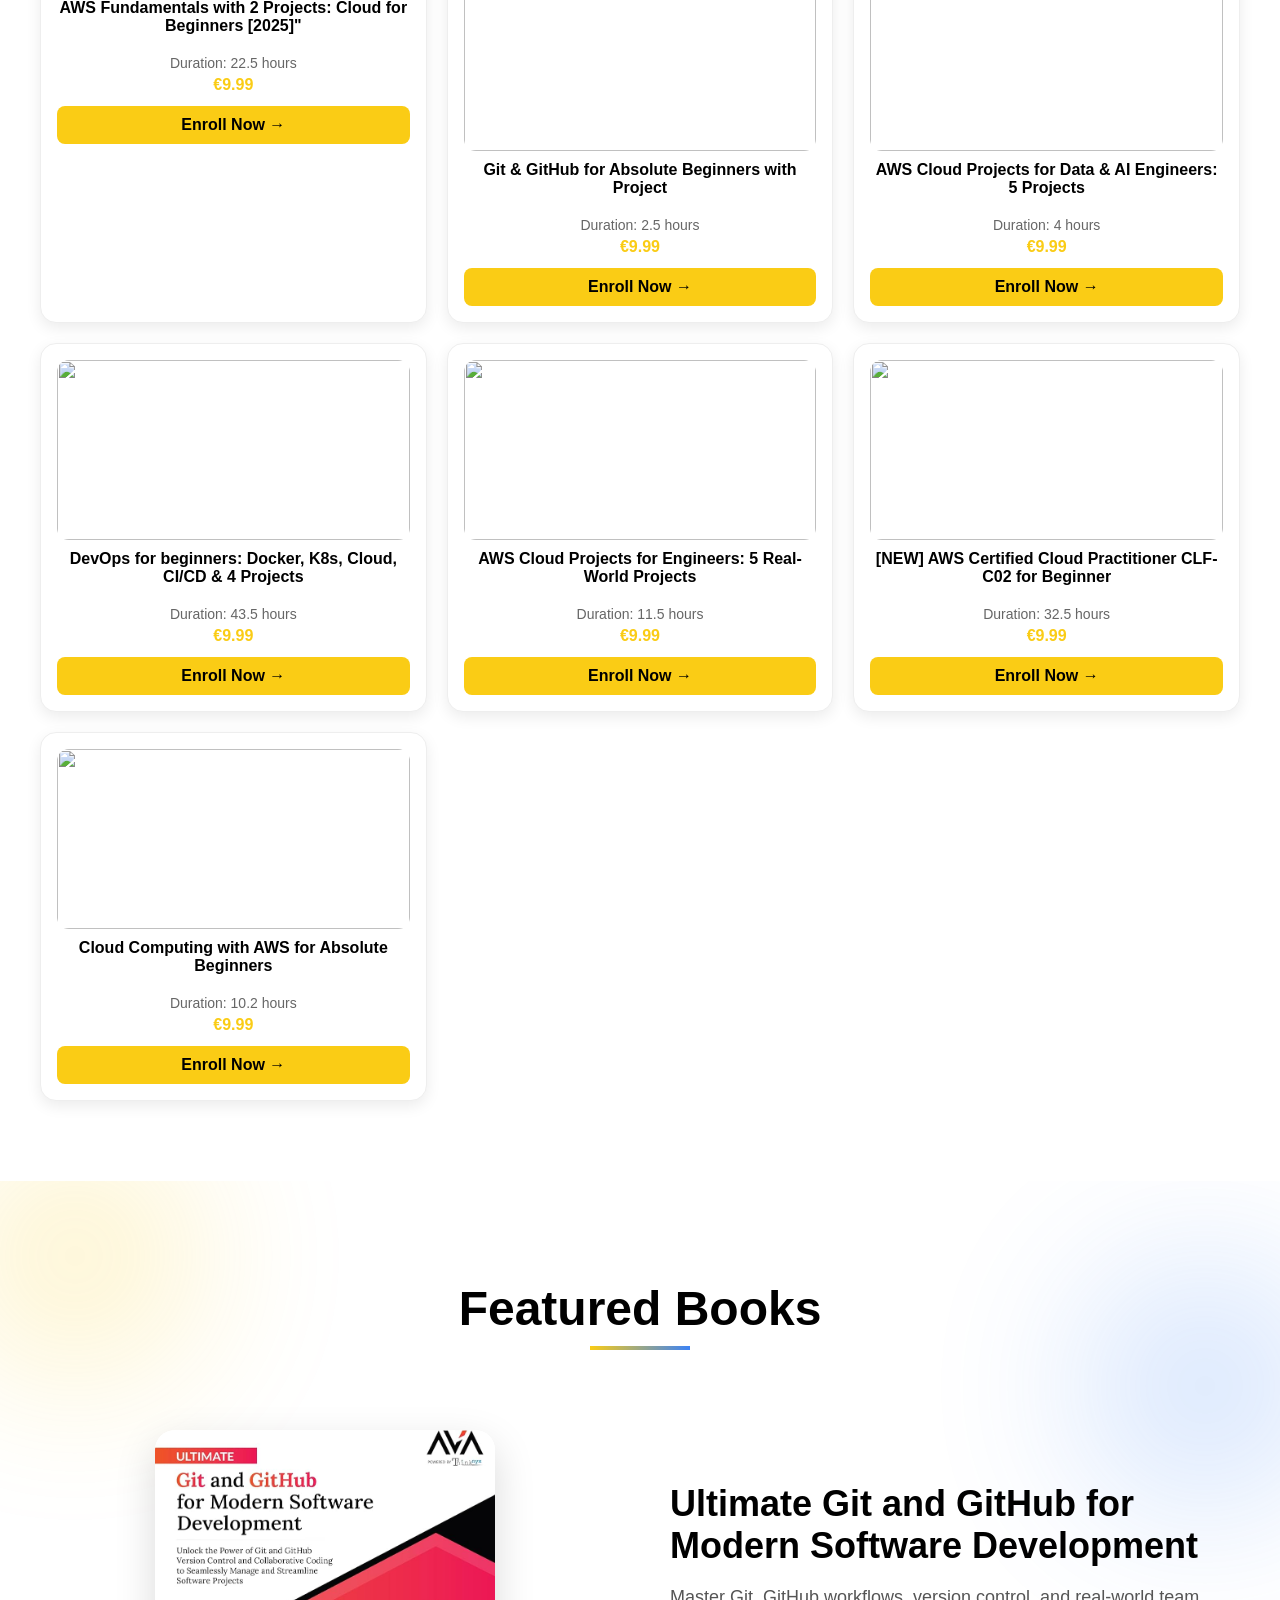
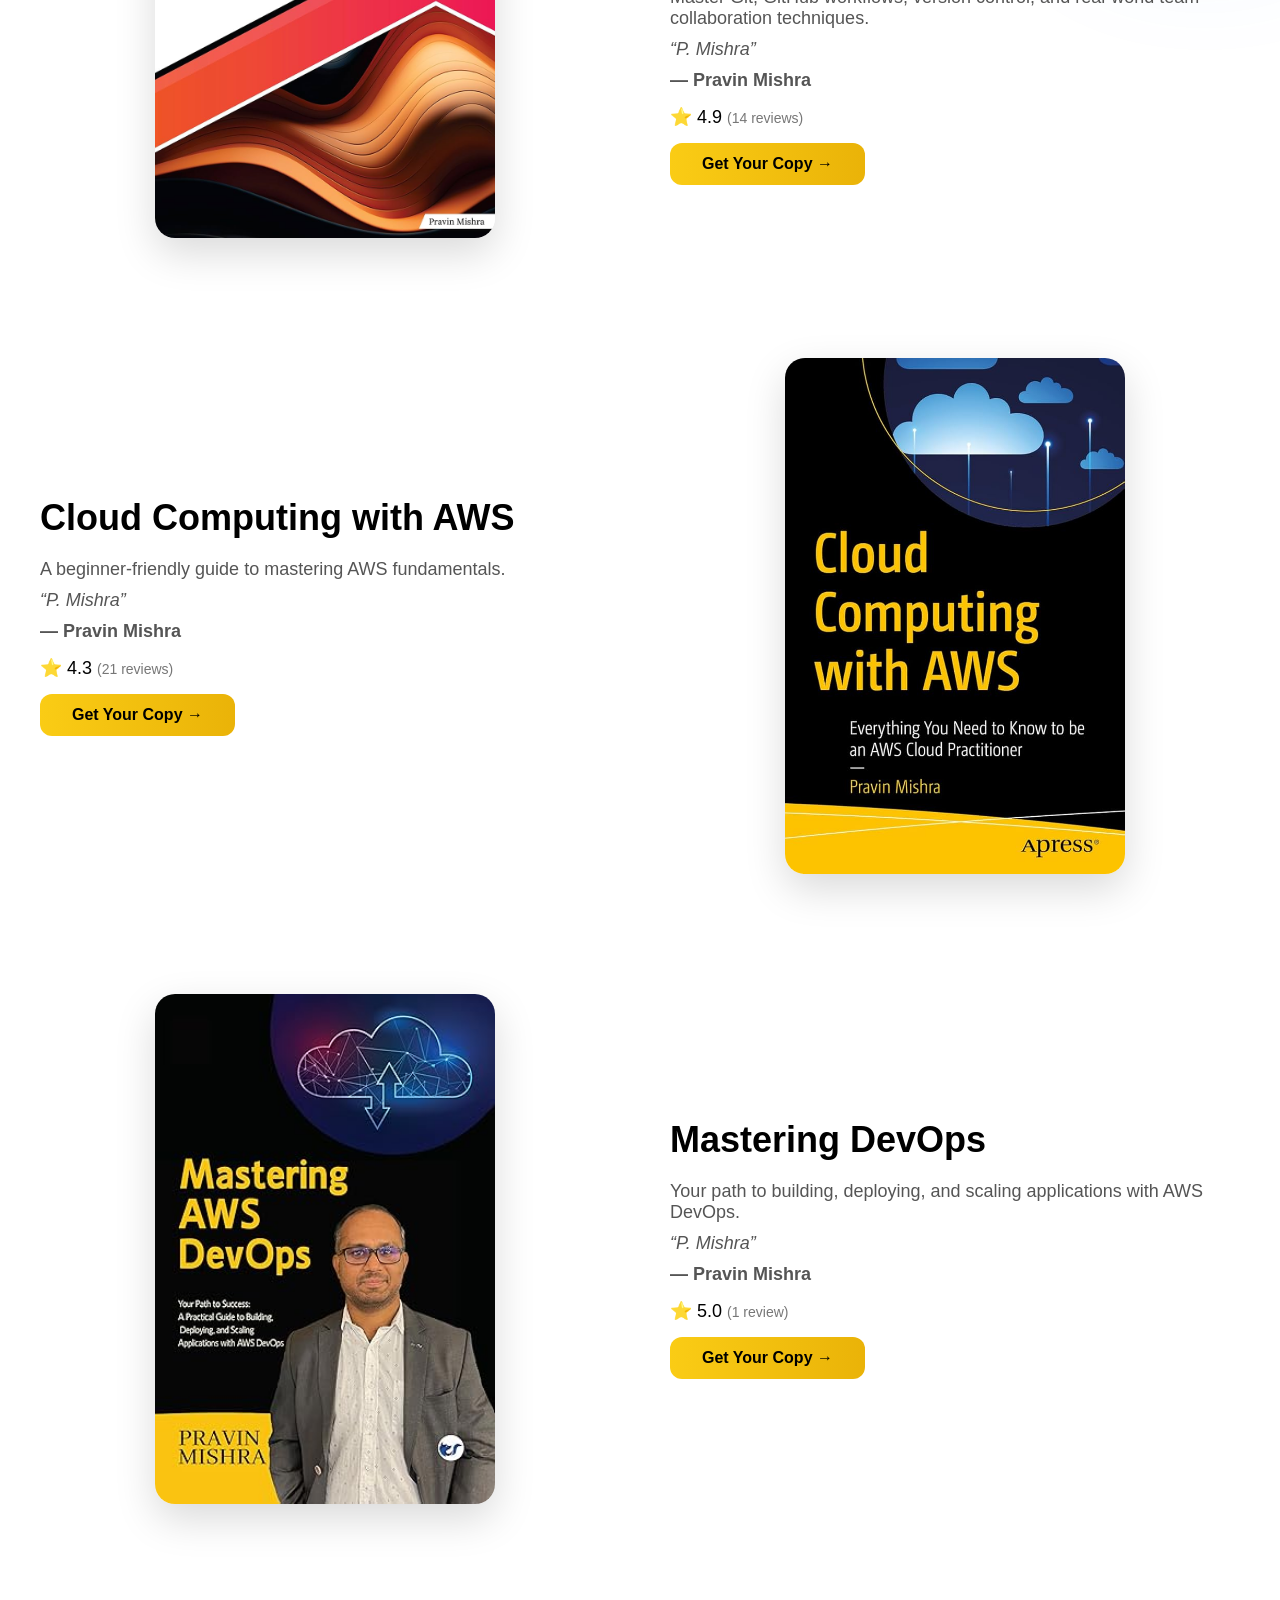
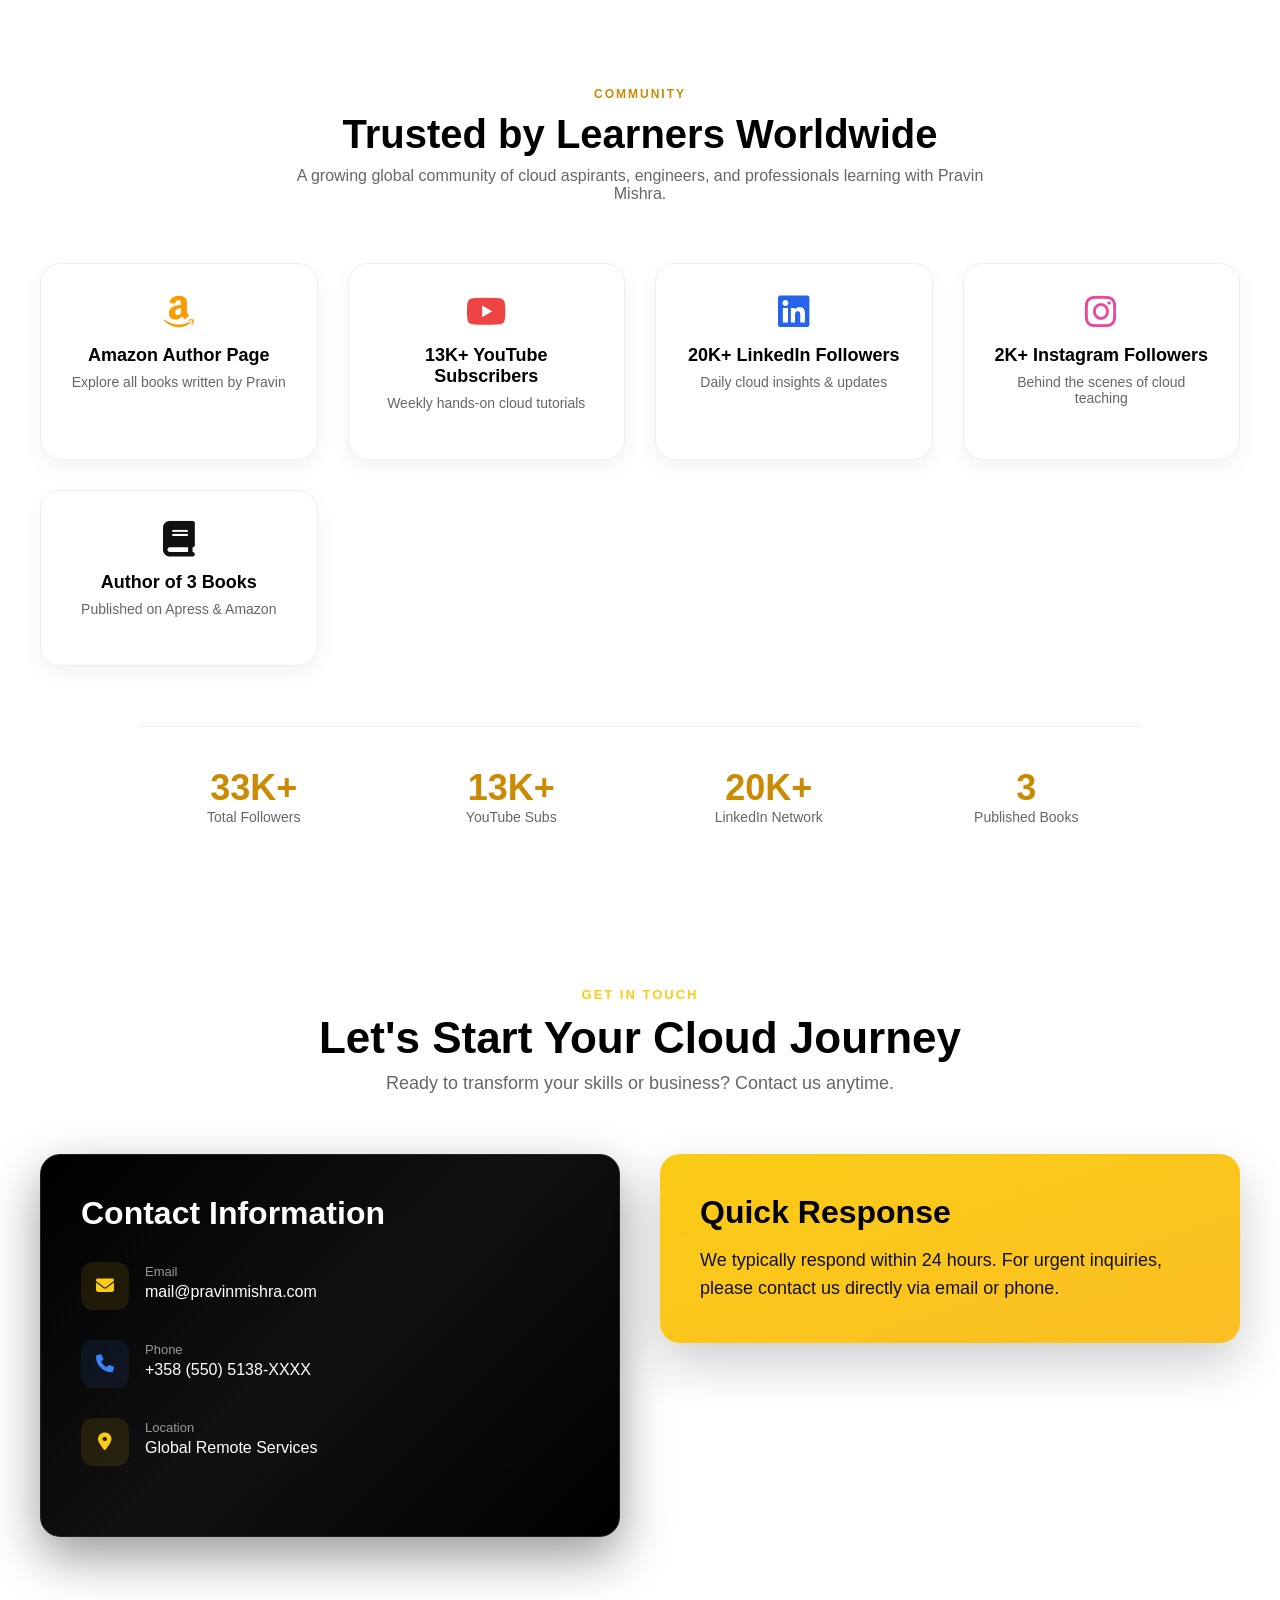
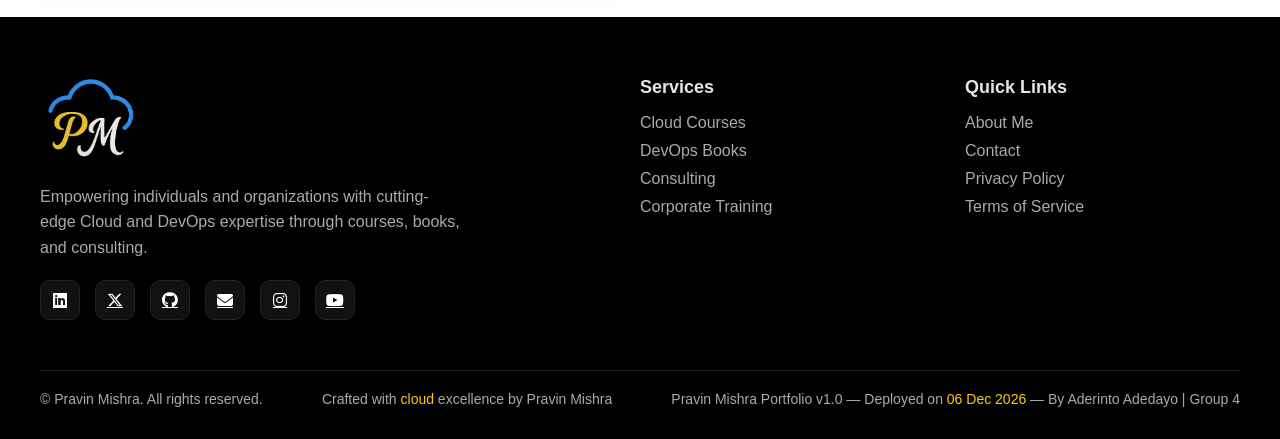
==== commit 8d678a45: "Tagline: Updated the header tageline to the discord url" ====
--- a/week-04-sdlc/index.html
+++ b/week-04-sdlc/index.html
@@ -61,8 +61,12 @@
     <div class="hero-overlay"></div>
     <div class="hero-content">
       <h1>
-        “Empowering thousands of students<br>
-        towards success.”
+       <p>
+          <a href="https://discord.pravinmishra.com/" target="_blank" rel="noopener noreferrer"
+            style="color: #ffffff; text-decoration: underline;">
+            Join DMI Cohort 3 on Discord and start your DevOps journey
+          </a>
+        </p>
       </h1>
     </div>
 
--- a/week-04-sdlc/style.css
+++ b/week-04-sdlc/style.css
@@ -1174,3 +1174,49 @@
   }
 }
 
+@media (max-width: 768px) {
+body {
+       overflow-x: hidden;
+  }
+  .footer-grid {
+    grid-template-columns: 1fr;
+    text-align: center;
+  }
+
+   .footer ul {
+    padding: 0;
+  }
+
+  .footer ul li {
+    margin-bottom: 8px;
+  }
+
+    .footer-brand p {
+    max-width: 100%;
+    margin: 0 auto;
+    font-size: 15px;
+  }
+
+   .footer-bottom {
+    text-align: center;
+    font-size: 13px;
+    gap: 10px;
+    text-align: center;
+    align-items: center;
+  }
+
+    .footer-bottom p,
+  .footer-bottom span {
+    display: block;
+    width: 100%;
+  } */
+
+   .footer-bottom p,
+  .footer-bottom span {
+    display: block;
+    width: 100%;
+  }
+  }
+    
+
+
